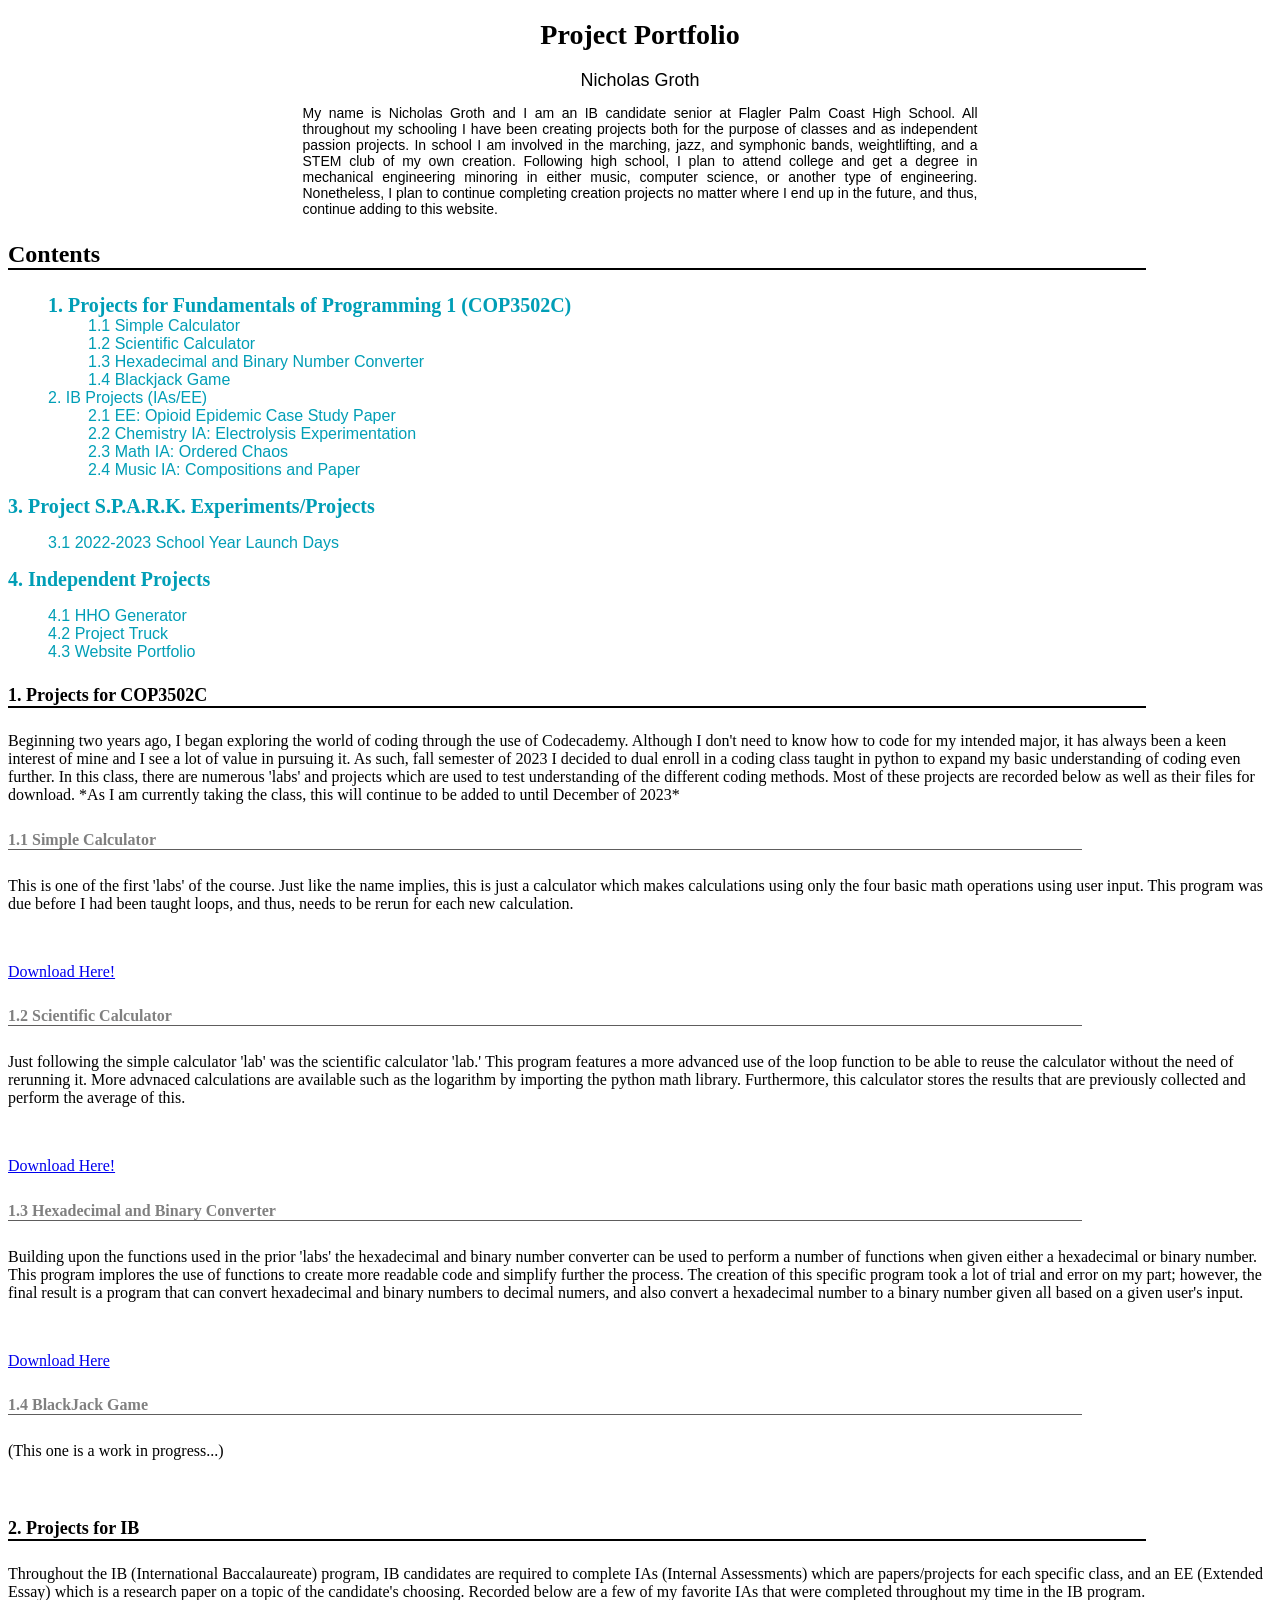
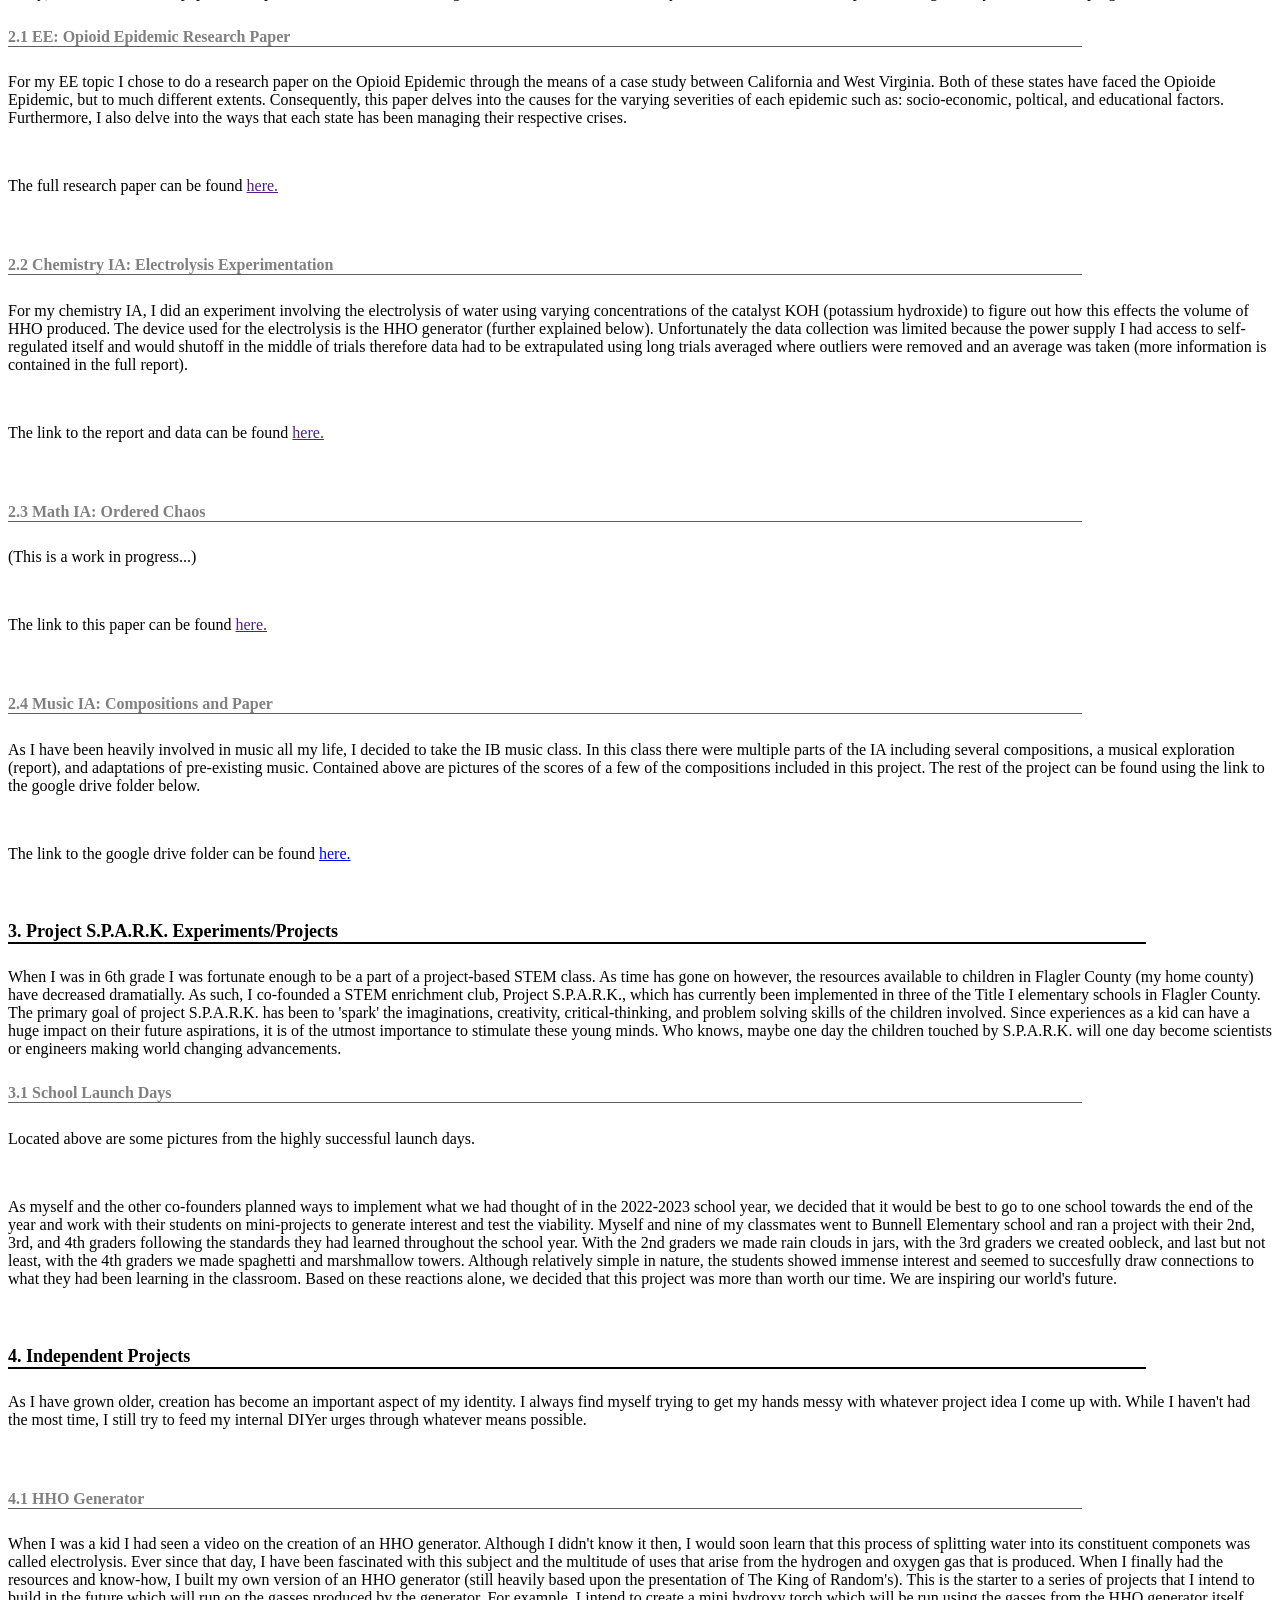
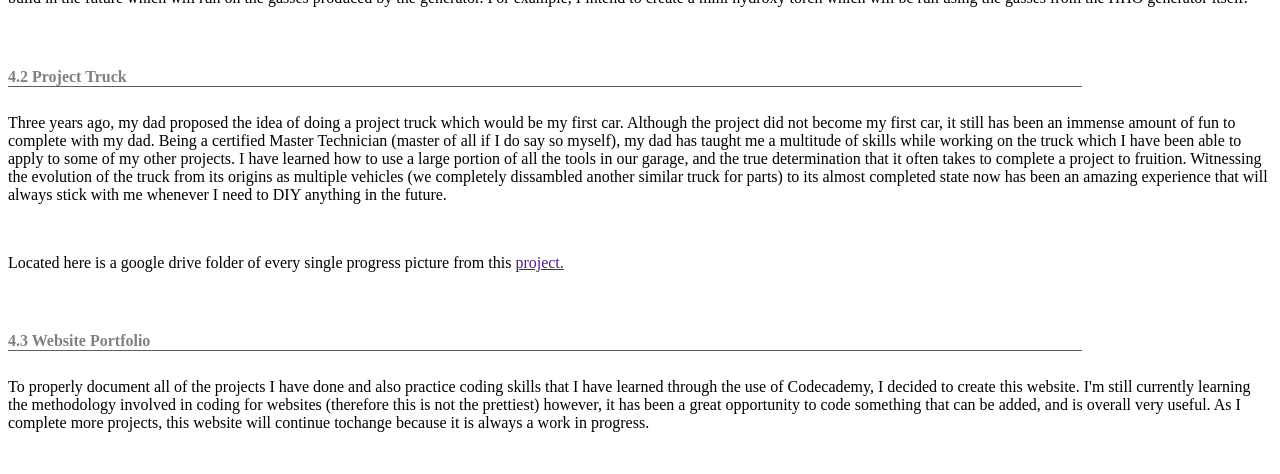
==== index.html @ 2245b1e1 "Update index.html" ====
<!DOCTYPE html>
<html lang="en">
<head>
    <link rel="stylesheet" href="Resources/CSS/index.css">
    <meta charset="UTF-8">
    <meta name="viewport" content="width=device-width, initial-scale=1.0">
    <title>Nicholas Groth</title>
</head>
<body>

    <div class="header">
        <h1 id="title">Project Portfolio</h1>
        <h2 id="byline">Nicholas Groth</h2>
    </div>

    <div class="bio">
        <p>
        My name is Nicholas Groth and I am an IB candidate senior at Flagler Palm Coast High School. All throughout 
        my schooling I have been creating projects both for the purpose of classes and as independent passion projects. 
        In school I am involved in the marching, jazz, and symphonic bands, weightlifting, and a STEM club of my own creation.
        Following high school, I plan to attend college and get a degree in mechanical engineering minoring in either music, 
        computer science, or another type of engineering. Nonetheless, I plan to continue completing creation projects no matter 
        where I end up in the future, and thus, continue adding to this website.
        </p>
    </div>

    <div class="contents">
        <h3 id="contents-title">Contents</h3>
    <ul>
            <li class="project-heading">1. Projects for Fundamentals of Programming 1 (COP3502C)</li>
            <li>
                <ul class="nested">
                    <li>1.1 Simple Calculator</li>
                    <li>1.2 Scientific Calculator</li>
                    <li>1.3 Hexadecimal and Binary Number Converter</li>
                    <li>1.4 Blackjack Game</li>
                    <li></li>
                </ul>
            </li class="project-heading">2. IB Projects (IAs/EE)</li>
            <li>
                <ol class="nested">
                    <li>2.1 EE: Opioid Epidemic Case Study Paper</li>
                    <li>2.2 Chemistry IA: Electrolysis Experimentation</li>
                    <li>2.3 Math IA: Ordered Chaos</li>
                    <li>2.4 Music IA: Compositions and Paper</li>
                </ul>
            </li>
            <li class="project-heading">3. Project S.P.A.R.K. Experiments/Projects</li>
            <li>
                <ul class="nested">
                    <li>3.1 2022-2023 School Year Launch Days</li>
                    <li></li>
                </ul>
            </li>
            <li class="project-heading">4. Independent Projects</li>
            <li>
                <ul class="nested">
                    <li>4.1 HHO Generator</li>
                    <li>4.2 Project Truck</li>
                    <li>4.3 Website Portfolio</li>
                </ul>
            </li>
            

        </ul>
    </div>

    <div class="main">
        <div class="COP3502C">
            <h4 class="project-type">1. Projects for COP3502C</h4>
            <p>
            Beginning two years ago, I began exploring the world of coding through the use of Codecademy. 
            Although I don't need to know how to code for my intended major, it has always been a keen interest 
            of mine and I see a lot of value in pursuing it. As such, fall semester of 2023 I decided to dual enroll 
            in a coding class taught in python to expand my basic understanding of coding even further. In this class, 
            there are numerous 'labs' and projects which are used to test understanding of the different coding 
            methods. Most of these projects are recorded below as well as their files for download. *As I am currently 
            taking the class, this will continue to be added to until December of 2023*
            <h5 class="section-heading">1.1 Simple Calculator</h5>
            <p>
            This is one of the first 'labs' of the course. Just like the name implies, this is just a calculator which makes 
            calculations using only the four basic math operations using user input. This program was due before I had been taught 
            loops, and thus, needs to be rerun for each new calculation.
            </p>
            <br>
            <p> <a href="Resources/Python Files/simple_calculator.py" title="Simple Calculator" download="simple_calculator.py">Download Here!</a></p>
            <h5 class="section-heading">1.2 Scientific Calculator</h5>
            <p>
            Just following the simple calculator 'lab' was the scientific calculator 'lab.' This program features a more advanced 
            use of the loop function to be able to reuse the calculator without the need of rerunning it.
            More advnaced calculations are available such as the logarithm by importing the python math library.
            Furthermore, this calculator stores the results that are previously collected and perform the average of this.
            </p>
            <br>
            <p><a href="Resources/Python Files/simple_calculator.py" title="Scientific Calculator" download="sci_calculator.py">Download Here!</a></p>
            <h5 class="section-heading">1.3 Hexadecimal and Binary Converter</h5>
            <p>
            Building upon the functions used in the prior 'labs' the hexadecimal and binary number converter 
            can be used to perform a number of functions when given either a hexadecimal or binary number. 
            This program implores the use of functions to create more readable code and simplify further the process.
            The creation of this specific program took a lot of trial and error on my part; however, the final result 
            is a program that can convert hexadecimal and binary numbers to decimal numers, and also convert a hexadecimal 
            number to a binary number given all based on a given user's input.
            </p>
            <br>
            <p><a href="Resources/Python Files/numeric_conversion.py" title="Number Converter" download="numeric_conversion.py">Download Here</a></p>
            <h5 class="section-heading">1.4 BlackJack Game</h5>
            <p>
            (This one is a work in progress...)
            </p>
            <br>
        </div>

        <div class="IB-projects">
            <h4 class="project-type">2. Projects for IB</h4>
            <p>
            Throughout the IB (International Baccalaureate) program, IB candidates are required 
            to complete IAs (Internal Assessments) which are papers/projects for each specific class, and an EE 
            (Extended Essay) which is a research paper on a topic of the candidate's choosing. 
            Recorded below are a few of my favorite IAs that were completed throughout my time in the IB program.
            </p>
            <h5 class="section-heading">2.1 EE: Opioid Epidemic Research Paper</h5>
            <p>
            For my EE topic I chose to do a research paper on the Opioid Epidemic through the means of a case study 
            between California and West Virginia. Both of these states have faced the Opioide Epidemic, but to much different 
            extents. Consequently, this paper delves into the causes for the varying severities of each epidemic such as: 
            socio-economic, poltical, and educational factors. Furthermore, I also delve into the ways that each state has been 
            managing their respective crises.
            </p>
            <br>
            <p>The full research paper can be found <a href="" target="_blank">here.</a></p>
            <br>
            <h5 class="section-heading">2.2 Chemistry IA: Electrolysis Experimentation</h5>
            <p>
            For my chemistry IA, I did an experiment involving the electrolysis of water using varying 
            concentrations of the catalyst KOH (potassium hydroxide) to figure out how this effects the volume of HHO produced. The device used for the electrolysis 
            is the HHO generator (further explained below). Unfortunately the data collection was limited 
            because the power supply I had access to self-regulated itself and would shutoff in the middle of trials 
            therefore data had to be extrapulated using long trials averaged where outliers were removed and an average was taken (more information is contained in the full report).
            </p>
            <br>
            <p>The link to the report and data can be found <a href="" target="_blank">here.</a></p>
            <br>
            <h5 class="section-heading">2.3 Math IA: Ordered Chaos</h5>
            <p>
            (This is a work in progress...)
            </p>
            <br>
            <p>The link to this paper can be found <a href="" target="_blank">here.</a></p>
            <br>
            <h5 class="section-heading">2.4 Music IA: Compositions and Paper</h5>
            <p>
            As I have been heavily involved in music all my life, I decided to take the IB music class.
            In this class there were multiple parts of the IA including several compositions, a musical exploration (report), 
            and adaptations of pre-existing music. Contained above are pictures of the scores of a few of the compositions 
            included in this project. The rest of the project can be found using the link to the google drive folder below.
            </p>
            <br>
            <p>The link to the google drive folder can be found <a href="https://drive.google.com/drive/folders/1u8n3atP41hdOhj2YuUKSjaQDPDD2EJX8?usp=drive_link" target="_blank">here.</a></p>
            <br>
        </div>

        <div class="SPARK-projects">
            <h4 class="project-type">3. Project S.P.A.R.K. Experiments/Projects</h4>
            <p>
            When I was in 6th grade I was fortunate enough to be a part of a project-based STEM class. 
            As time has gone on however, the resources available to children in Flagler County (my home county) 
            have decreased dramatially. As such, I co-founded a STEM enrichment club, Project S.P.A.R.K.,
            which has currently been implemented in three of the Title I elementary schools in Flagler County. 
            The primary goal of project S.P.A.R.K. has been to 'spark' the imaginations, creativity, critical-thinking, 
            and problem solving skills of the children involved. Since experiences as a kid can have a huge impact on 
            their future aspirations, it is of the utmost importance to stimulate these young minds. Who knows, maybe one 
            day the children touched by S.P.A.R.K. will one day become scientists or engineers making world changing advancements.
            </p>
            <h5 class="section-heading">3.1 School Launch Days</h5>
            <p>Located above are some pictures from the highly successful launch days.</p>
            <br>
            <p>
            As myself and the other co-founders planned ways to implement what we had thought of in the 2022-2023 school year, 
            we decided that it would be best to go to one school towards the end of the year and work with their students on 
            mini-projects to generate interest and test the viability. Myself and nine of my classmates went to Bunnell Elementary 
            school and ran a project with their 2nd, 3rd, and 4th graders following the standards they had learned throughout 
            the school year. With the 2nd graders we made rain clouds in jars, with the 3rd graders we created oobleck, and last but not least, 
            with the 4th graders we made spaghetti and marshmallow towers. Although relatively simple in nature, the students showed immense 
            interest and seemed to succesfully draw connections to what they had been learning in the classroom. Based on these reactions alone, 
            we decided that this project was more than worth our time. We are inspiring our world's future. 
            </p>
            <br>
        </div>

        <div class="independent">
            <h4 class="project-type">4. Independent Projects</h4>
            <p>
            As I have grown older, creation has become an important aspect of my identity. I always find myself 
            trying to get my hands messy with whatever project idea I come up with. While I haven't had the most time, 
            I still try to feed my internal DIYer urges through whatever means possible.
            </p>
            <br>
            <h5 class="section-heading">4.1 HHO Generator</h5>
            <p>
            When I was a kid I had seen a video on the creation of an HHO generator. Although I didn't know it then, 
            I would soon learn that this process of splitting water into its constituent componets was called electrolysis. 
            Ever since that day, I have been fascinated with this subject and the multitude of uses that arise from the hydrogen 
            and oxygen gas that is produced. When I finally had the resources and know-how, I built my own version of an HHO generator 
            (still heavily based upon the presentation of The King of Random's). This is the starter to a series of projects that I intend 
            to build in the future which will run on the gasses produced by the generator. For example, I intend to create a mini hydroxy torch 
            which will be run using the gasses from the HHO generator itself. 
            </p>
            <br>
            <h5 class="section-heading">4.2 Project Truck</h5>
            <p>
            Three years ago, my dad proposed the idea of doing a project truck which would be my first car. Although the project did not become 
            my first car, it still has been an immense amount of fun to complete with my dad. Being a certified Master Technician (master of all 
            if I do say so myself), my dad has taught me a multitude of skills while working on the truck which I have been able to apply 
            to some of my other projects. I have learned how to use a large portion of all the tools in our garage, and the true 
            determination that it often takes to complete a project to fruition. Witnessing the evolution of the truck from its origins 
            as multiple vehicles (we completely dissambled another similar truck for parts) to its almost completed state now has 
            been an amazing experience that will always stick with me whenever I need to DIY anything in the future. 
            </p>
            <br>
            <p>Located here is a google drive folder of every single progress picture from this <a href="" target="_blank">project.</a></p>
            <br>
            <h5 class="section-heading">4.3 Website Portfolio</h5>
            <p>
            To properly document all of the projects I have done and also practice coding skills that I have learned through the use 
            of Codecademy, I decided to create this website. I'm still currently learning the methodology involved in coding for 
            websites (therefore this is not the prettiest) however, it has been a great opportunity to code something that can be 
            added, and is overall very useful. As I complete more projects, this website will continue tochange because it is always a work in 
            progress. 
            </p>
            <br>
        </div>
    </div>

</body>
</html>
---- Resources/CSS/index.css ----
* {
    position: relative;
}

#title {
    font-weight: bolder;
    font-size: 28px;
    font-family: Georgia, 'Times New Roman', Times, serif;
    color: black;
    text-align: center;
}

#byline {
    text-align: center;
    font-size: 18px;
    font-family: Verdana, Geneva, Tahoma, sans-serif;
    color: black;
    font-weight: lighter;
}

.bio {
    text-align: justify;
    width: 675px;
    height: auto;
    font-family: Verdana, Geneva, Tahoma, sans-serif;
    font-size: 14px;
    color: black;
    margin: auto;
}

.contents {
    color: rgb(0, 158, 182);
    font-family: Verdana, Geneva, Tahoma, sans-serif;
    font-size: 16px;
}

#contents-title {
    font-size: 24px;
    font-weight: bold;
    font-family: Georgia, 'Times New Roman', Times, serif;
    border-bottom: 2px solid black;
    width: 90%;
    text-align: left;
    color: black;
}

.project-heading {
    font-family: Georgia, 'Times New Roman', Times, serif;
    font-size: 1px;
    font-weight: bold;
    font-size: 20px;
}

p.main {
    font-size: 14px;
    color: black;
    text-align: justify;
    margin: auto;
    width: 675px;
    font-family: Verdana, Geneva, Tahoma, sans-serif;
    height: auto;
}

.project-type {
    color: black;
    font-family: Georgia, 'Times New Roman', Times, serif;
    border-bottom: 2px solid black;
    width: 90%;
    font-size: 18px;
}

.section-heading {
    color: gray;
    font-family: Georgia, 'Times New Roman', Times, serif;
    font-size: 16px;
    border-bottom: 1px solid rgb(94, 93, 93);
    width: 85%;
    text-align: left;
    font-weight: bold;
}

ol, li {
    list-style-type: none;
}
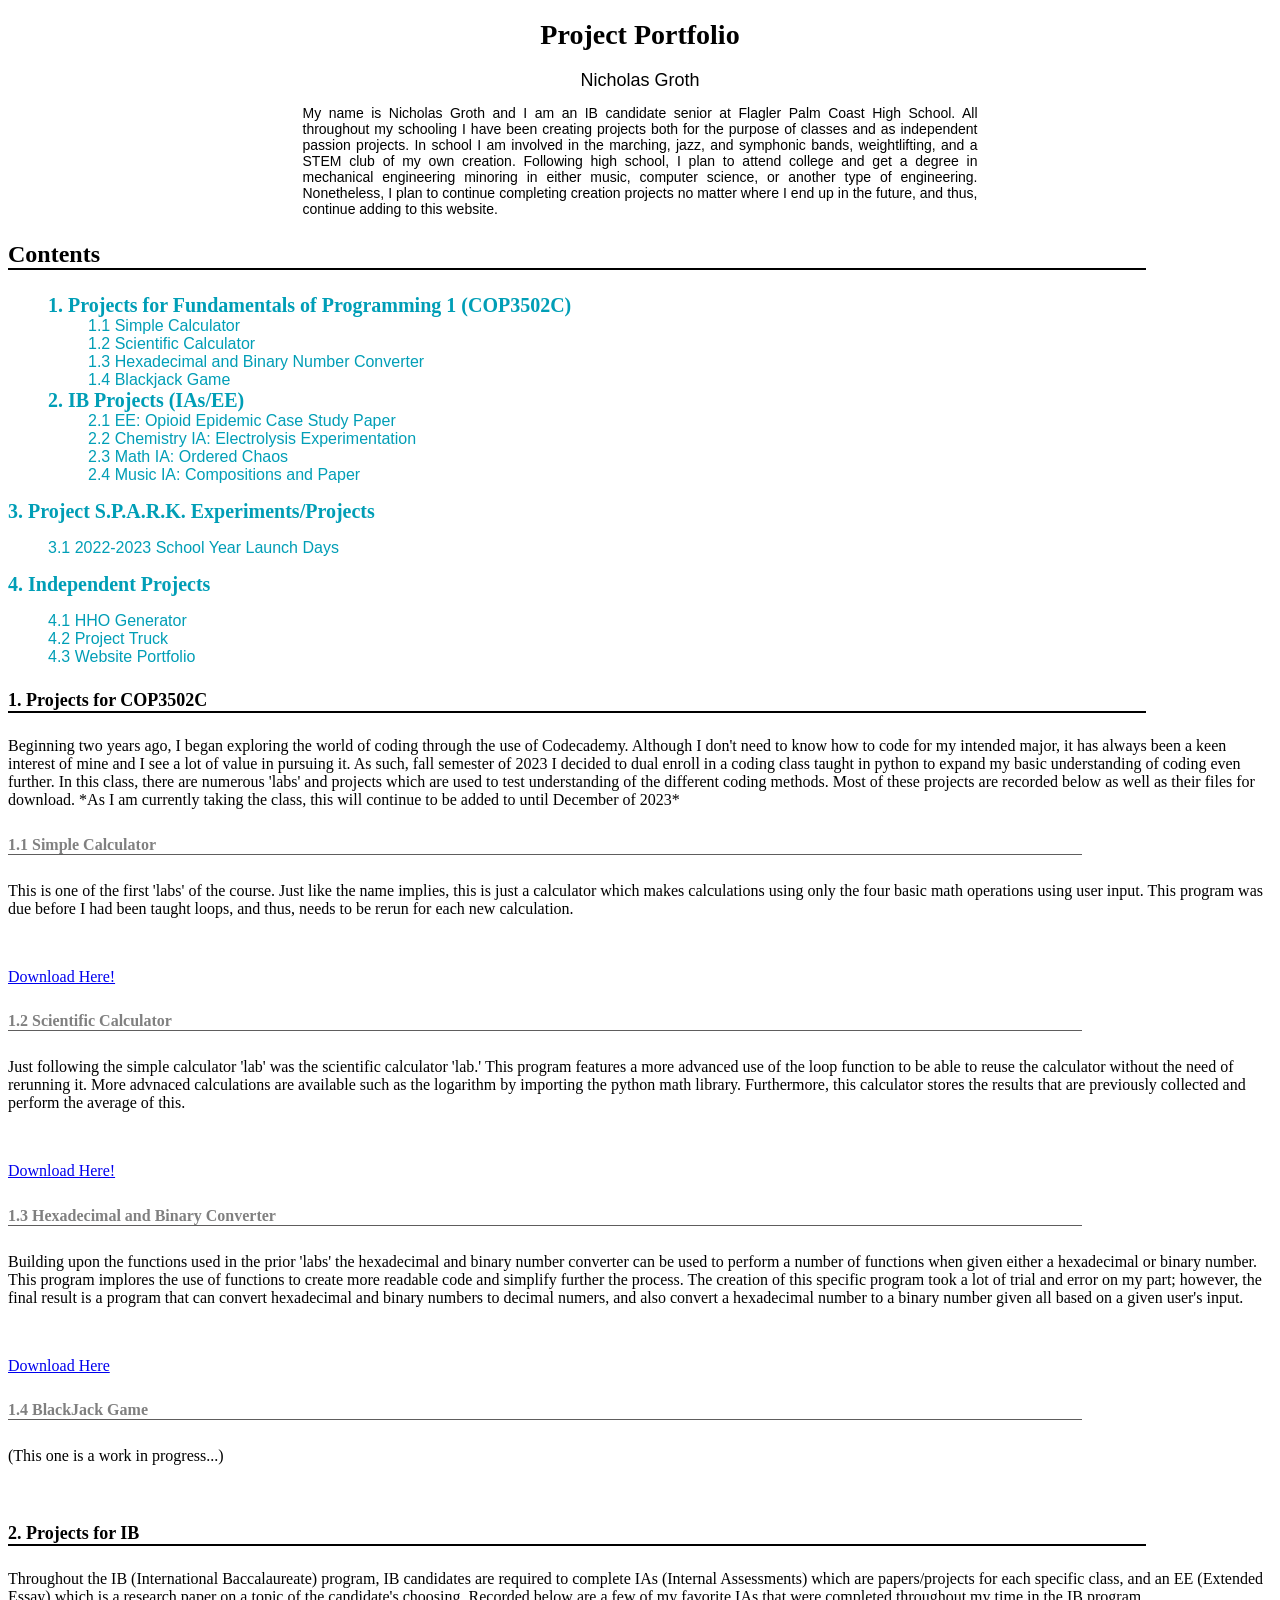
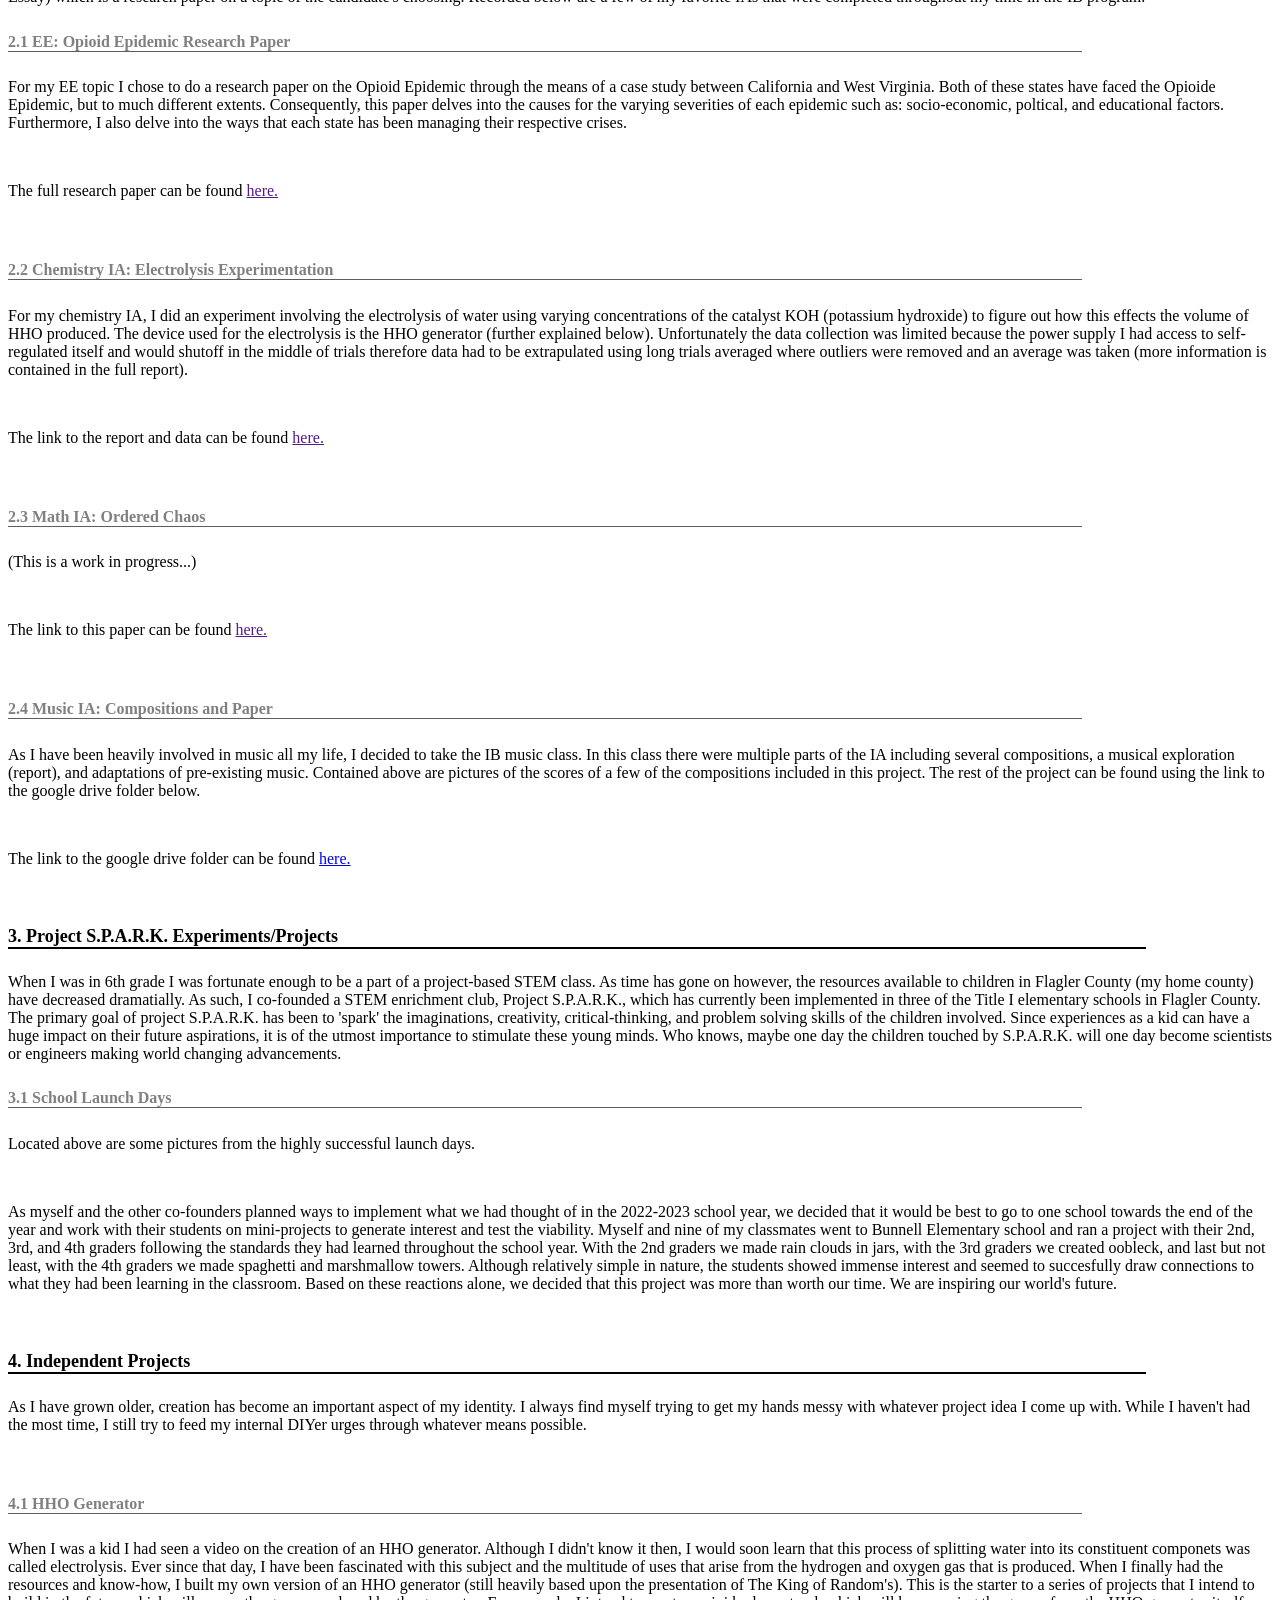
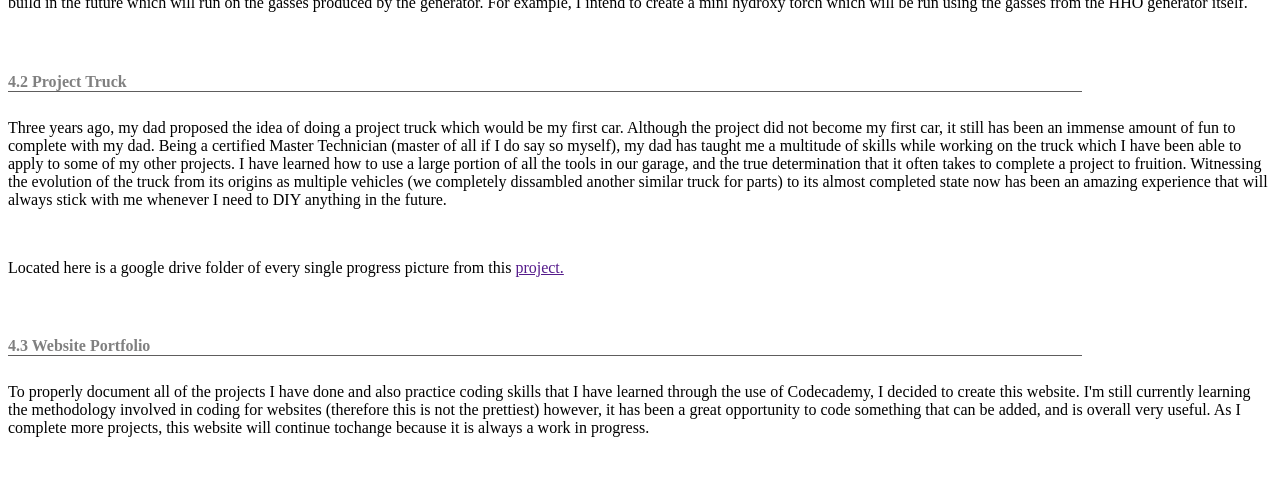
==== commit 13593dcc: "Update index.html" ====
--- a/index.html
+++ b/index.html
@@ -36,7 +36,7 @@
                     <li>1.4 Blackjack Game</li>
                     <li></li>
                 </ul>
-            </li class="project-heading">2. IB Projects (IAs/EE)</li>
+            <li class="project-heading">2. IB Projects (IAs/EE)</li>
             <li>
                 <ol class="nested">
                     <li>2.1 EE: Opioid Epidemic Case Study Paper</li>
--- a/Resources/CSS/index.css
+++ b/Resources/CSS/index.css
@@ -79,6 +79,6 @@
     font-weight: bold;
 }
 
-ol, li {
+ul, li {
     list-style-type: none;
 }
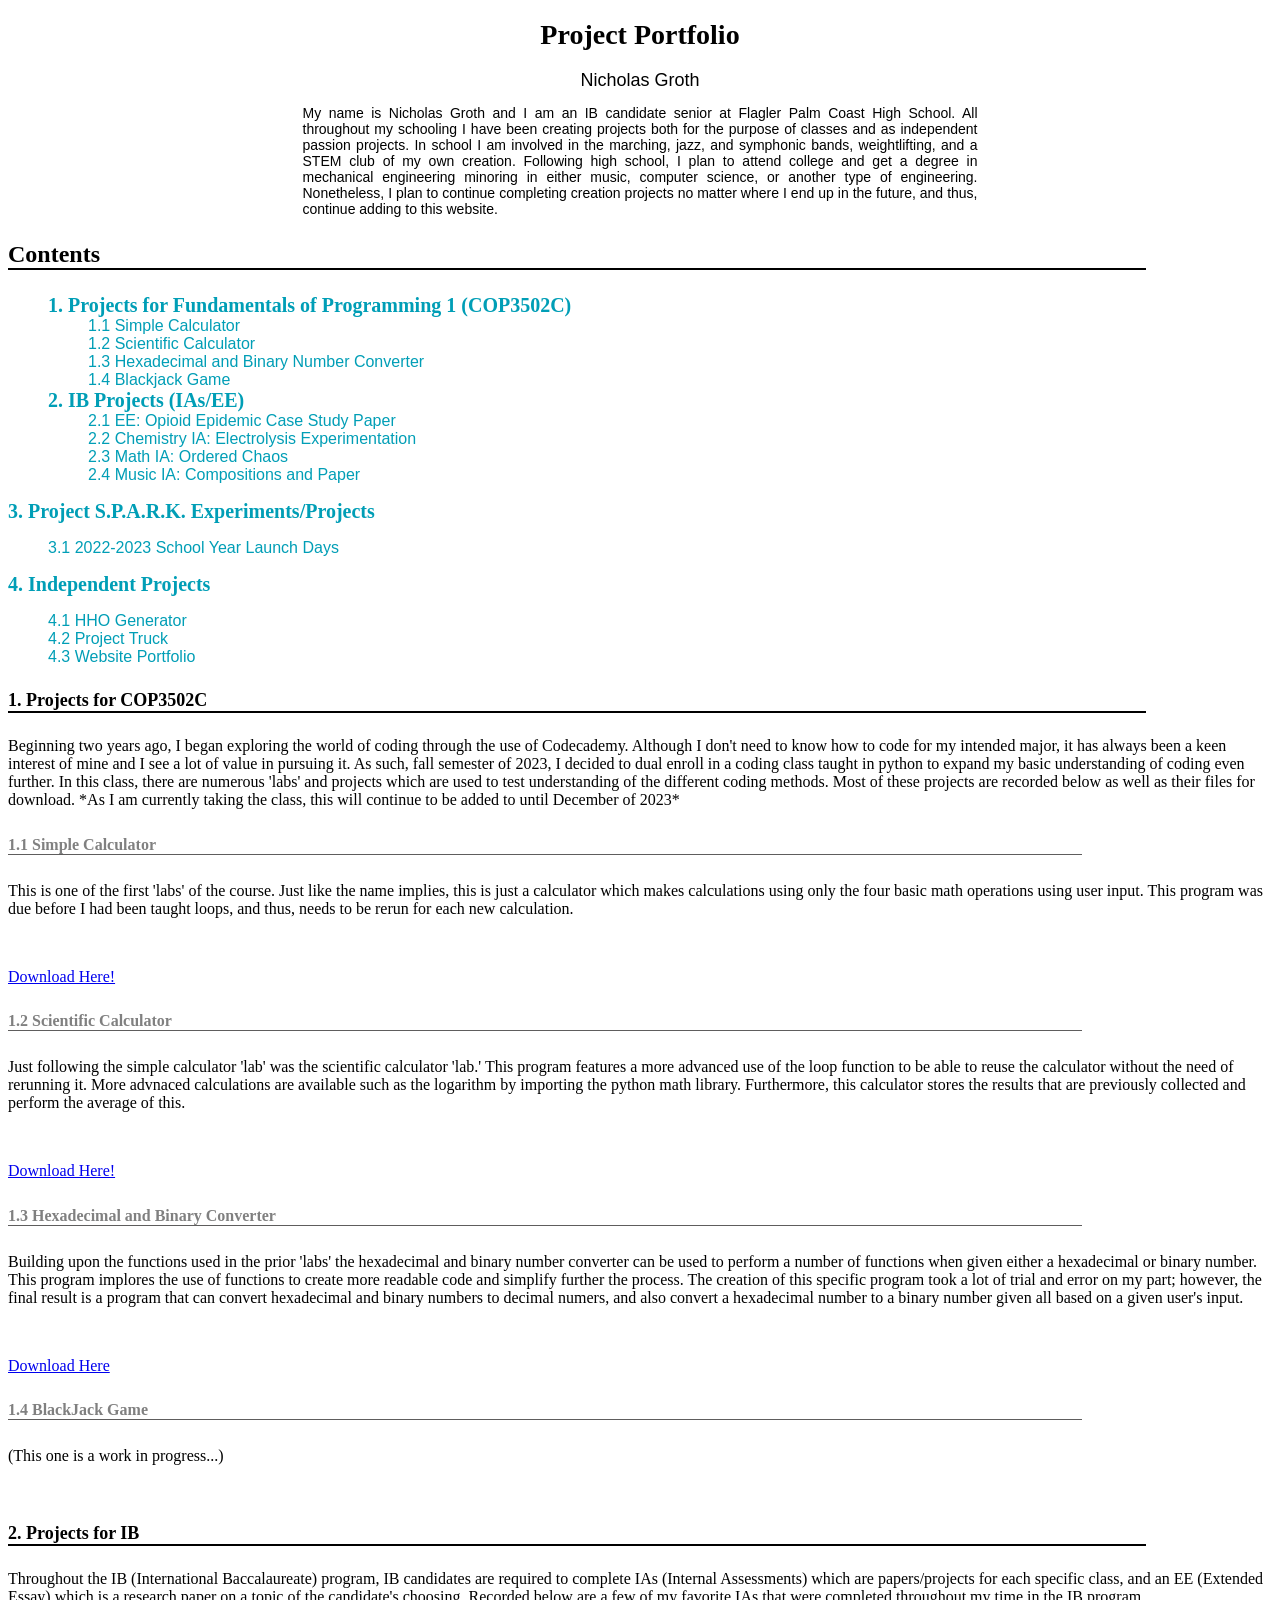
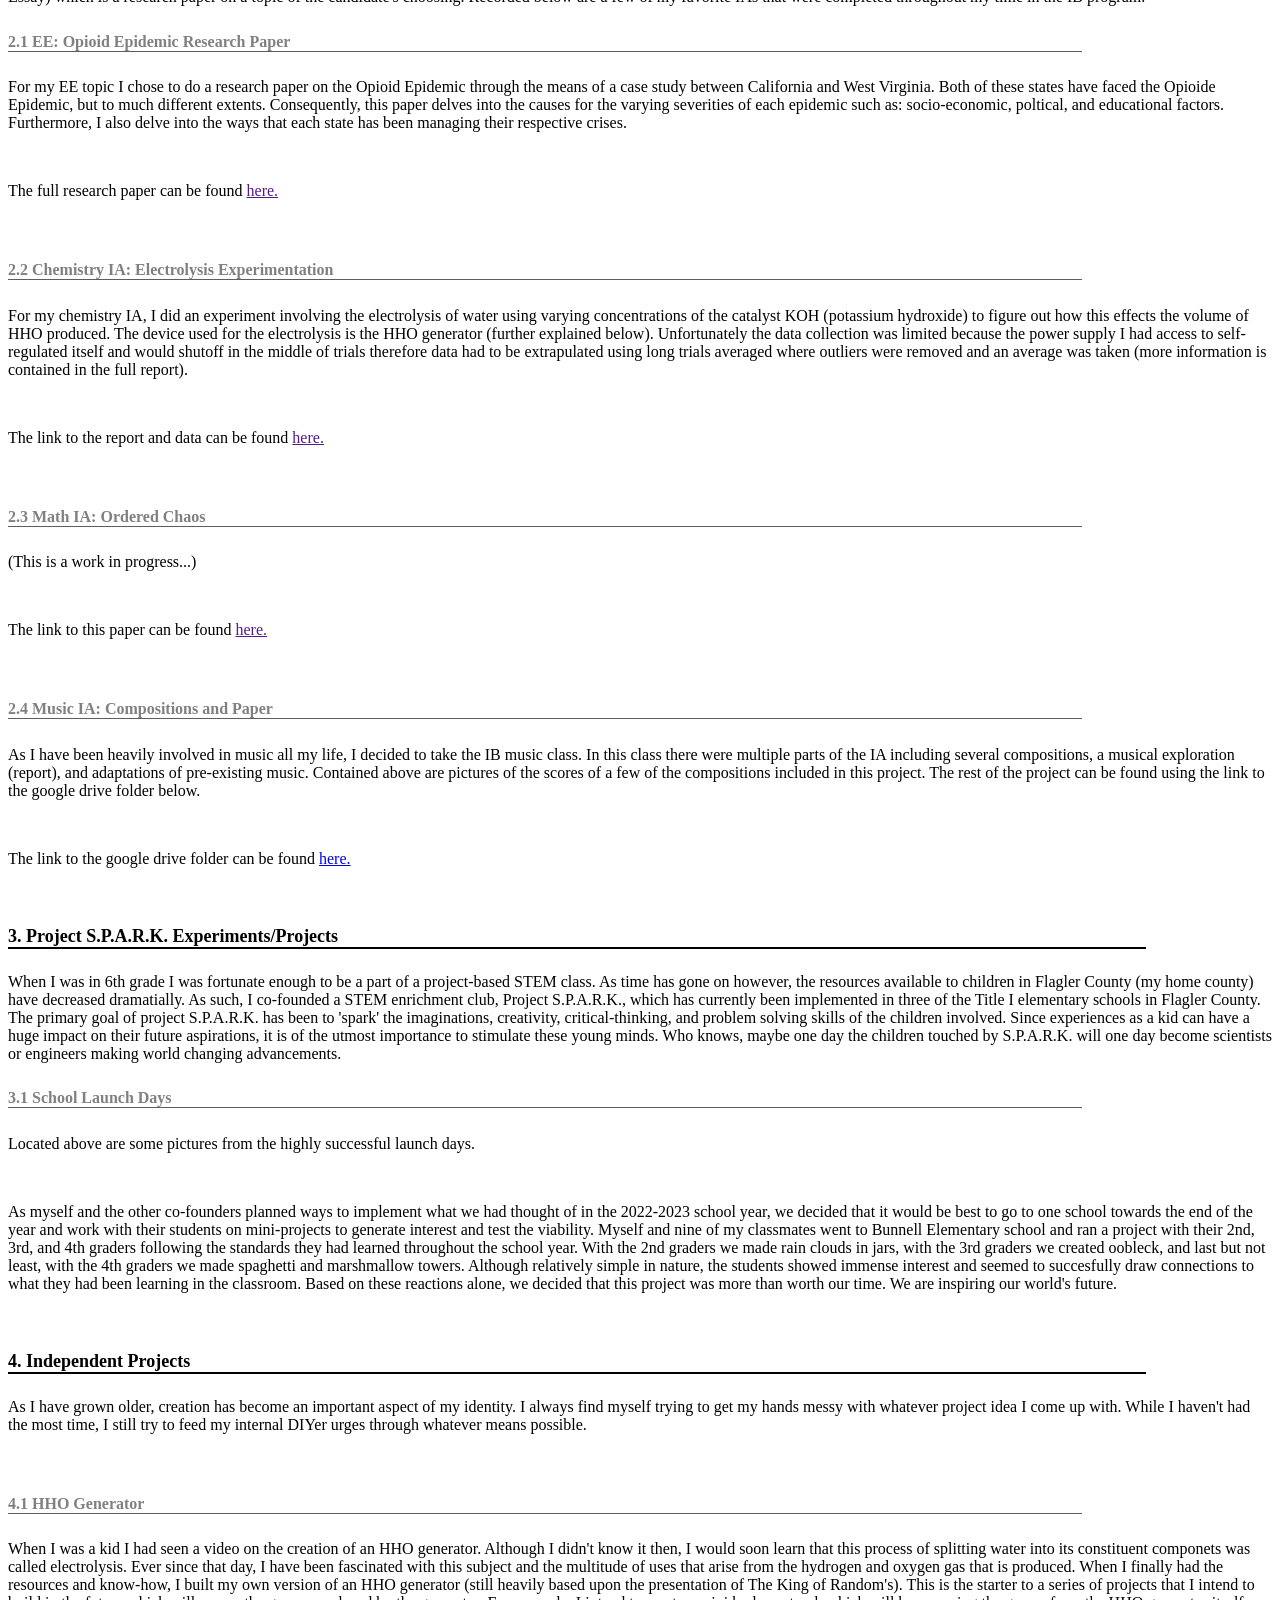
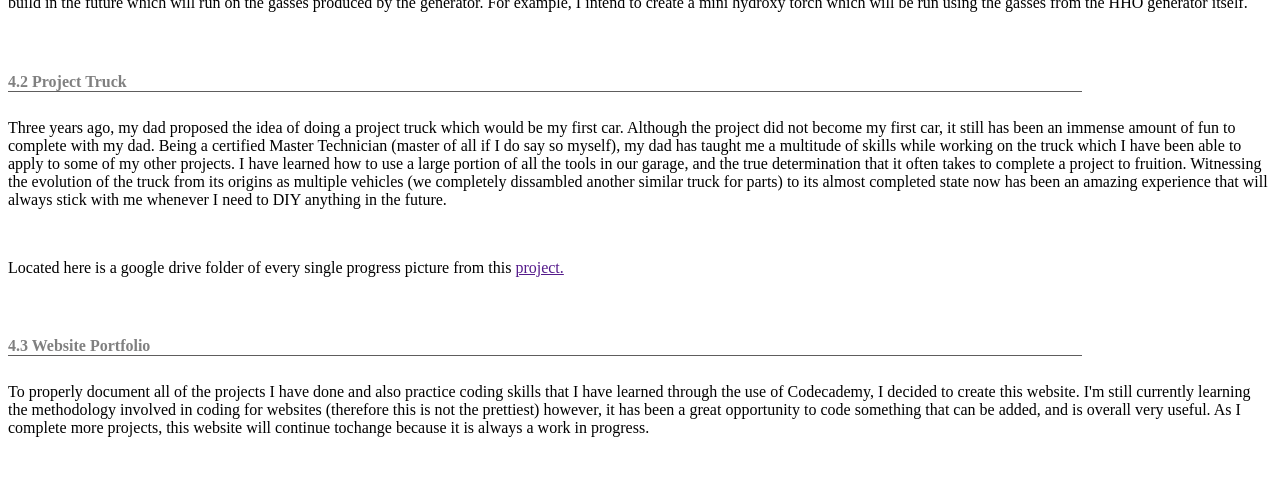
==== commit 58f340d5: "Update index.html" ====
--- a/index.html
+++ b/index.html
@@ -14,7 +14,7 @@
     </div>
 
     <div class="bio">
-        <p>
+        <p class="explain">
         My name is Nicholas Groth and I am an IB candidate senior at Flagler Palm Coast High School. All throughout 
         my schooling I have been creating projects both for the purpose of classes and as independent passion projects. 
         In school I am involved in the marching, jazz, and symphonic bands, weightlifting, and a STEM club of my own creation.
@@ -68,33 +68,33 @@
     <div class="main">
         <div class="COP3502C">
             <h4 class="project-type">1. Projects for COP3502C</h4>
-            <p>
+            <p class="explain">
             Beginning two years ago, I began exploring the world of coding through the use of Codecademy. 
             Although I don't need to know how to code for my intended major, it has always been a keen interest 
-            of mine and I see a lot of value in pursuing it. As such, fall semester of 2023 I decided to dual enroll 
+            of mine and I see a lot of value in pursuing it. As such, fall semester of 2023, I decided to dual enroll 
             in a coding class taught in python to expand my basic understanding of coding even further. In this class, 
             there are numerous 'labs' and projects which are used to test understanding of the different coding 
             methods. Most of these projects are recorded below as well as their files for download. *As I am currently 
             taking the class, this will continue to be added to until December of 2023*
             <h5 class="section-heading">1.1 Simple Calculator</h5>
-            <p>
+            <p class="explain">
             This is one of the first 'labs' of the course. Just like the name implies, this is just a calculator which makes 
             calculations using only the four basic math operations using user input. This program was due before I had been taught 
             loops, and thus, needs to be rerun for each new calculation.
             </p>
             <br>
-            <p> <a href="Resources/Python Files/simple_calculator.py" title="Simple Calculator" download="simple_calculator.py">Download Here!</a></p>
+            <p class="explain"> <a href="Resources/Python Files/simple_calculator.py" title="Simple Calculator" download="simple_calculator.py">Download Here!</a></p>
             <h5 class="section-heading">1.2 Scientific Calculator</h5>
-            <p>
+            <p class="explain">
             Just following the simple calculator 'lab' was the scientific calculator 'lab.' This program features a more advanced 
             use of the loop function to be able to reuse the calculator without the need of rerunning it.
             More advnaced calculations are available such as the logarithm by importing the python math library.
             Furthermore, this calculator stores the results that are previously collected and perform the average of this.
             </p>
             <br>
-            <p><a href="Resources/Python Files/simple_calculator.py" title="Scientific Calculator" download="sci_calculator.py">Download Here!</a></p>
+            <p class="explain"><a href="Resources/Python Files/simple_calculator.py" title="Scientific Calculator" download="sci_calculator.py">Download Here!</a></p>
             <h5 class="section-heading">1.3 Hexadecimal and Binary Converter</h5>
-            <p>
+            <p class="explain">
             Building upon the functions used in the prior 'labs' the hexadecimal and binary number converter 
             can be used to perform a number of functions when given either a hexadecimal or binary number. 
             This program implores the use of functions to create more readable code and simplify further the process.
@@ -103,9 +103,9 @@
             number to a binary number given all based on a given user's input.
             </p>
             <br>
-            <p><a href="Resources/Python Files/numeric_conversion.py" title="Number Converter" download="numeric_conversion.py">Download Here</a></p>
+            <p class="explain"><a href="Resources/Python Files/numeric_conversion.py" title="Number Converter" download="numeric_conversion.py">Download Here</a></p>
             <h5 class="section-heading">1.4 BlackJack Game</h5>
-            <p>
+            <p class="explain">
             (This one is a work in progress...)
             </p>
             <br>
@@ -113,14 +113,14 @@
 
         <div class="IB-projects">
             <h4 class="project-type">2. Projects for IB</h4>
-            <p>
+            <p class="explain">
             Throughout the IB (International Baccalaureate) program, IB candidates are required 
             to complete IAs (Internal Assessments) which are papers/projects for each specific class, and an EE 
             (Extended Essay) which is a research paper on a topic of the candidate's choosing. 
             Recorded below are a few of my favorite IAs that were completed throughout my time in the IB program.
             </p>
             <h5 class="section-heading">2.1 EE: Opioid Epidemic Research Paper</h5>
-            <p>
+            <p class="explain">
             For my EE topic I chose to do a research paper on the Opioid Epidemic through the means of a case study 
             between California and West Virginia. Both of these states have faced the Opioide Epidemic, but to much different 
             extents. Consequently, this paper delves into the causes for the varying severities of each epidemic such as: 
@@ -128,10 +128,10 @@
             managing their respective crises.
             </p>
             <br>
-            <p>The full research paper can be found <a href="" target="_blank">here.</a></p>
+            <p class="explain">The full research paper can be found <a href="" target="_blank">here.</a></p>
             <br>
             <h5 class="section-heading">2.2 Chemistry IA: Electrolysis Experimentation</h5>
-            <p>
+            <p class="explain">
             For my chemistry IA, I did an experiment involving the electrolysis of water using varying 
             concentrations of the catalyst KOH (potassium hydroxide) to figure out how this effects the volume of HHO produced. The device used for the electrolysis 
             is the HHO generator (further explained below). Unfortunately the data collection was limited 
@@ -139,30 +139,30 @@
             therefore data had to be extrapulated using long trials averaged where outliers were removed and an average was taken (more information is contained in the full report).
             </p>
             <br>
-            <p>The link to the report and data can be found <a href="" target="_blank">here.</a></p>
+            <p class="explain">The link to the report and data can be found <a href="" target="_blank">here.</a></p>
             <br>
             <h5 class="section-heading">2.3 Math IA: Ordered Chaos</h5>
-            <p>
+            <p class="explain">
             (This is a work in progress...)
             </p>
             <br>
-            <p>The link to this paper can be found <a href="" target="_blank">here.</a></p>
+            <p class="explain">The link to this paper can be found <a href="" target="_blank">here.</a></p>
             <br>
             <h5 class="section-heading">2.4 Music IA: Compositions and Paper</h5>
-            <p>
+            <p class="explain">
             As I have been heavily involved in music all my life, I decided to take the IB music class.
             In this class there were multiple parts of the IA including several compositions, a musical exploration (report), 
             and adaptations of pre-existing music. Contained above are pictures of the scores of a few of the compositions 
             included in this project. The rest of the project can be found using the link to the google drive folder below.
             </p>
             <br>
-            <p>The link to the google drive folder can be found <a href="https://drive.google.com/drive/folders/1u8n3atP41hdOhj2YuUKSjaQDPDD2EJX8?usp=drive_link" target="_blank">here.</a></p>
+            <p class="explain">The link to the google drive folder can be found <a href="https://drive.google.com/drive/folders/1u8n3atP41hdOhj2YuUKSjaQDPDD2EJX8?usp=drive_link" target="_blank">here.</a></p>
             <br>
         </div>
 
         <div class="SPARK-projects">
             <h4 class="project-type">3. Project S.P.A.R.K. Experiments/Projects</h4>
-            <p>
+            <p class="explain">
             When I was in 6th grade I was fortunate enough to be a part of a project-based STEM class. 
             As time has gone on however, the resources available to children in Flagler County (my home county) 
             have decreased dramatially. As such, I co-founded a STEM enrichment club, Project S.P.A.R.K.,
@@ -173,9 +173,9 @@
             day the children touched by S.P.A.R.K. will one day become scientists or engineers making world changing advancements.
             </p>
             <h5 class="section-heading">3.1 School Launch Days</h5>
-            <p>Located above are some pictures from the highly successful launch days.</p>
-            <br>
-            <p>
+            <p class="explain">Located above are some pictures from the highly successful launch days.</p>
+            <br>
+            <p class="explain">
             As myself and the other co-founders planned ways to implement what we had thought of in the 2022-2023 school year, 
             we decided that it would be best to go to one school towards the end of the year and work with their students on 
             mini-projects to generate interest and test the viability. Myself and nine of my classmates went to Bunnell Elementary 
@@ -190,14 +190,14 @@
 
         <div class="independent">
             <h4 class="project-type">4. Independent Projects</h4>
-            <p>
+            <p class="explain">
             As I have grown older, creation has become an important aspect of my identity. I always find myself 
             trying to get my hands messy with whatever project idea I come up with. While I haven't had the most time, 
             I still try to feed my internal DIYer urges through whatever means possible.
             </p>
             <br>
             <h5 class="section-heading">4.1 HHO Generator</h5>
-            <p>
+            <p class="explain">
             When I was a kid I had seen a video on the creation of an HHO generator. Although I didn't know it then, 
             I would soon learn that this process of splitting water into its constituent componets was called electrolysis. 
             Ever since that day, I have been fascinated with this subject and the multitude of uses that arise from the hydrogen 
@@ -208,7 +208,7 @@
             </p>
             <br>
             <h5 class="section-heading">4.2 Project Truck</h5>
-            <p>
+            <p class="explain">
             Three years ago, my dad proposed the idea of doing a project truck which would be my first car. Although the project did not become 
             my first car, it still has been an immense amount of fun to complete with my dad. Being a certified Master Technician (master of all 
             if I do say so myself), my dad has taught me a multitude of skills while working on the truck which I have been able to apply 
@@ -218,10 +218,10 @@
             been an amazing experience that will always stick with me whenever I need to DIY anything in the future. 
             </p>
             <br>
-            <p>Located here is a google drive folder of every single progress picture from this <a href="" target="_blank">project.</a></p>
+            <p class="explain">Located here is a google drive folder of every single progress picture from this <a href="" target="_blank">project.</a></p>
             <br>
             <h5 class="section-heading">4.3 Website Portfolio</h5>
-            <p>
+            <p class="explain">
             To properly document all of the projects I have done and also practice coding skills that I have learned through the use 
             of Codecademy, I decided to create this website. I'm still currently learning the methodology involved in coding for 
             websites (therefore this is not the prettiest) however, it has been a great opportunity to code something that can be 
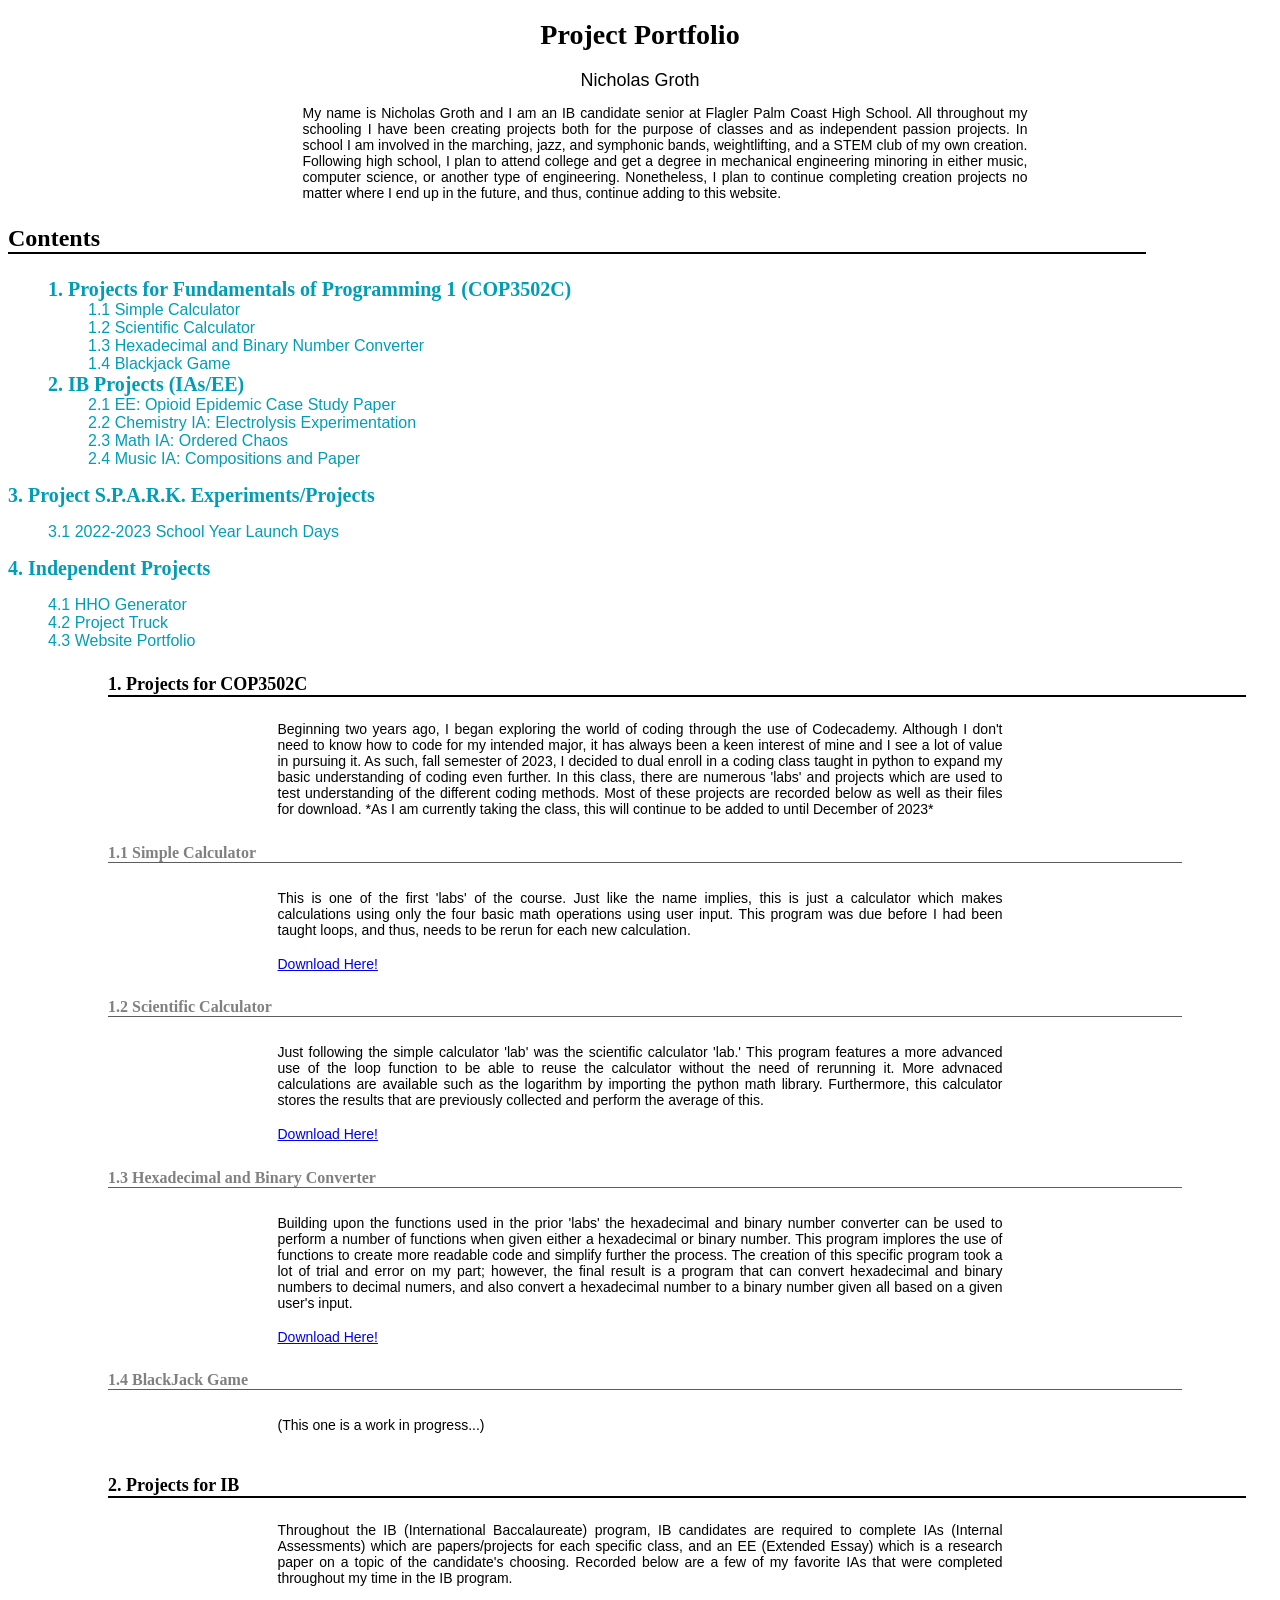
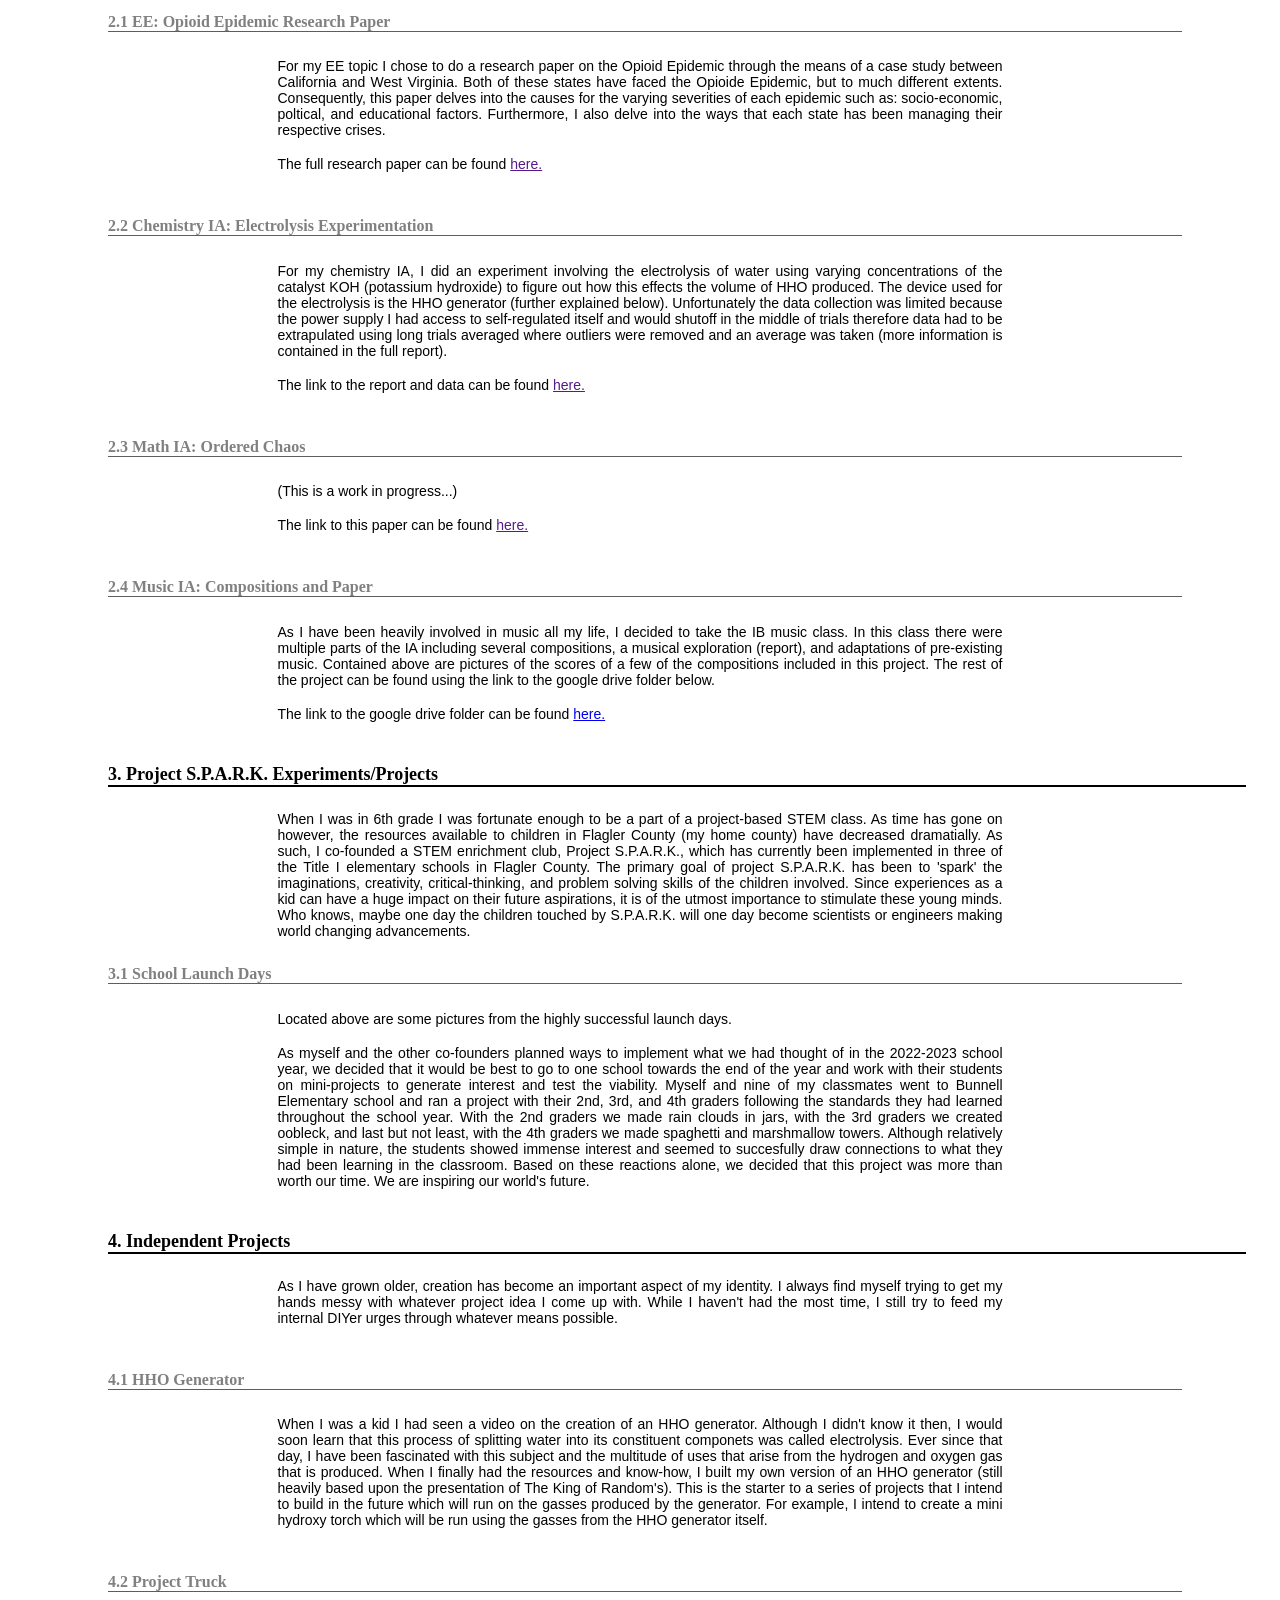
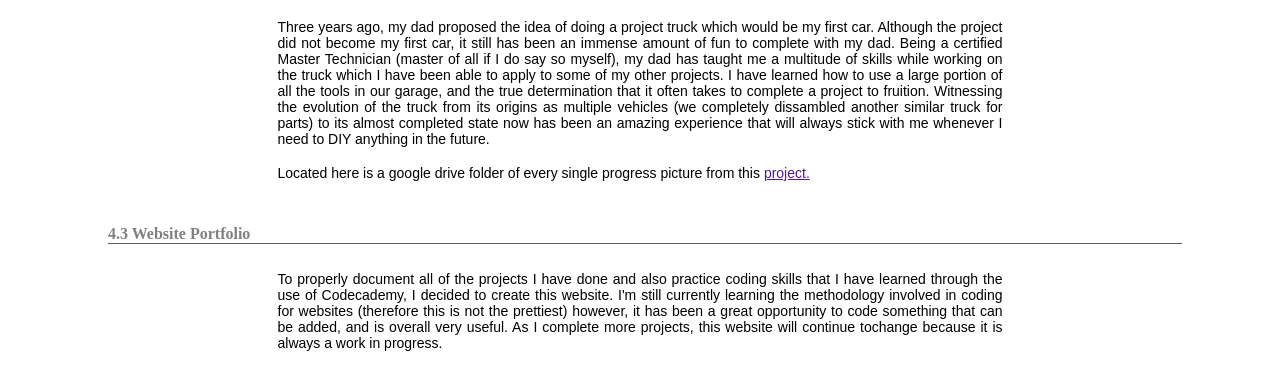
==== commit fc6981ee: "Update index.html" ====
--- a/index.html
+++ b/index.html
@@ -27,7 +27,7 @@
     <div class="contents">
         <h3 id="contents-title">Contents</h3>
     <ul>
-            <li class="project-heading">1. Projects for Fundamentals of Programming 1 (COP3502C)</li>
+            <li class="project-heading" id="weird">1. Projects for Fundamentals of Programming 1 (COP3502C)</li>
             <li>
                 <ul class="nested">
                     <li>1.1 Simple Calculator</li>
@@ -36,7 +36,7 @@
                     <li>1.4 Blackjack Game</li>
                     <li></li>
                 </ul>
-            <li class="project-heading">2. IB Projects (IAs/EE)</li>
+            <li class="project-heading" id="weird">2. IB Projects (IAs/EE)</li>
             <li>
                 <ol class="nested">
                     <li>2.1 EE: Opioid Epidemic Case Study Paper</li>
@@ -103,7 +103,7 @@
             number to a binary number given all based on a given user's input.
             </p>
             <br>
-            <p class="explain"><a href="Resources/Python Files/numeric_conversion.py" title="Number Converter" download="numeric_conversion.py">Download Here</a></p>
+            <p class="explain"><a href="Resources/Python Files/numeric_conversion.py" title="Number Converter" download="numeric_conversion.py">Download Here!</a></p>
             <h5 class="section-heading">1.4 BlackJack Game</h5>
             <p class="explain">
             (This one is a work in progress...)
--- a/Resources/CSS/index.css
+++ b/Resources/CSS/index.css
@@ -51,12 +51,12 @@
     font-size: 20px;
 }
 
-p.main {
+.explain {
     font-size: 14px;
     color: black;
     text-align: justify;
     margin: auto;
-    width: 675px;
+    width: 725px;
     font-family: Verdana, Geneva, Tahoma, sans-serif;
     height: auto;
 }
@@ -67,6 +67,7 @@
     border-bottom: 2px solid black;
     width: 90%;
     font-size: 18px;
+    left: 100px;
 }
 
 .section-heading {
@@ -77,6 +78,7 @@
     width: 85%;
     text-align: left;
     font-weight: bold;
+    left: 100px;
 }
 
 ul, li {
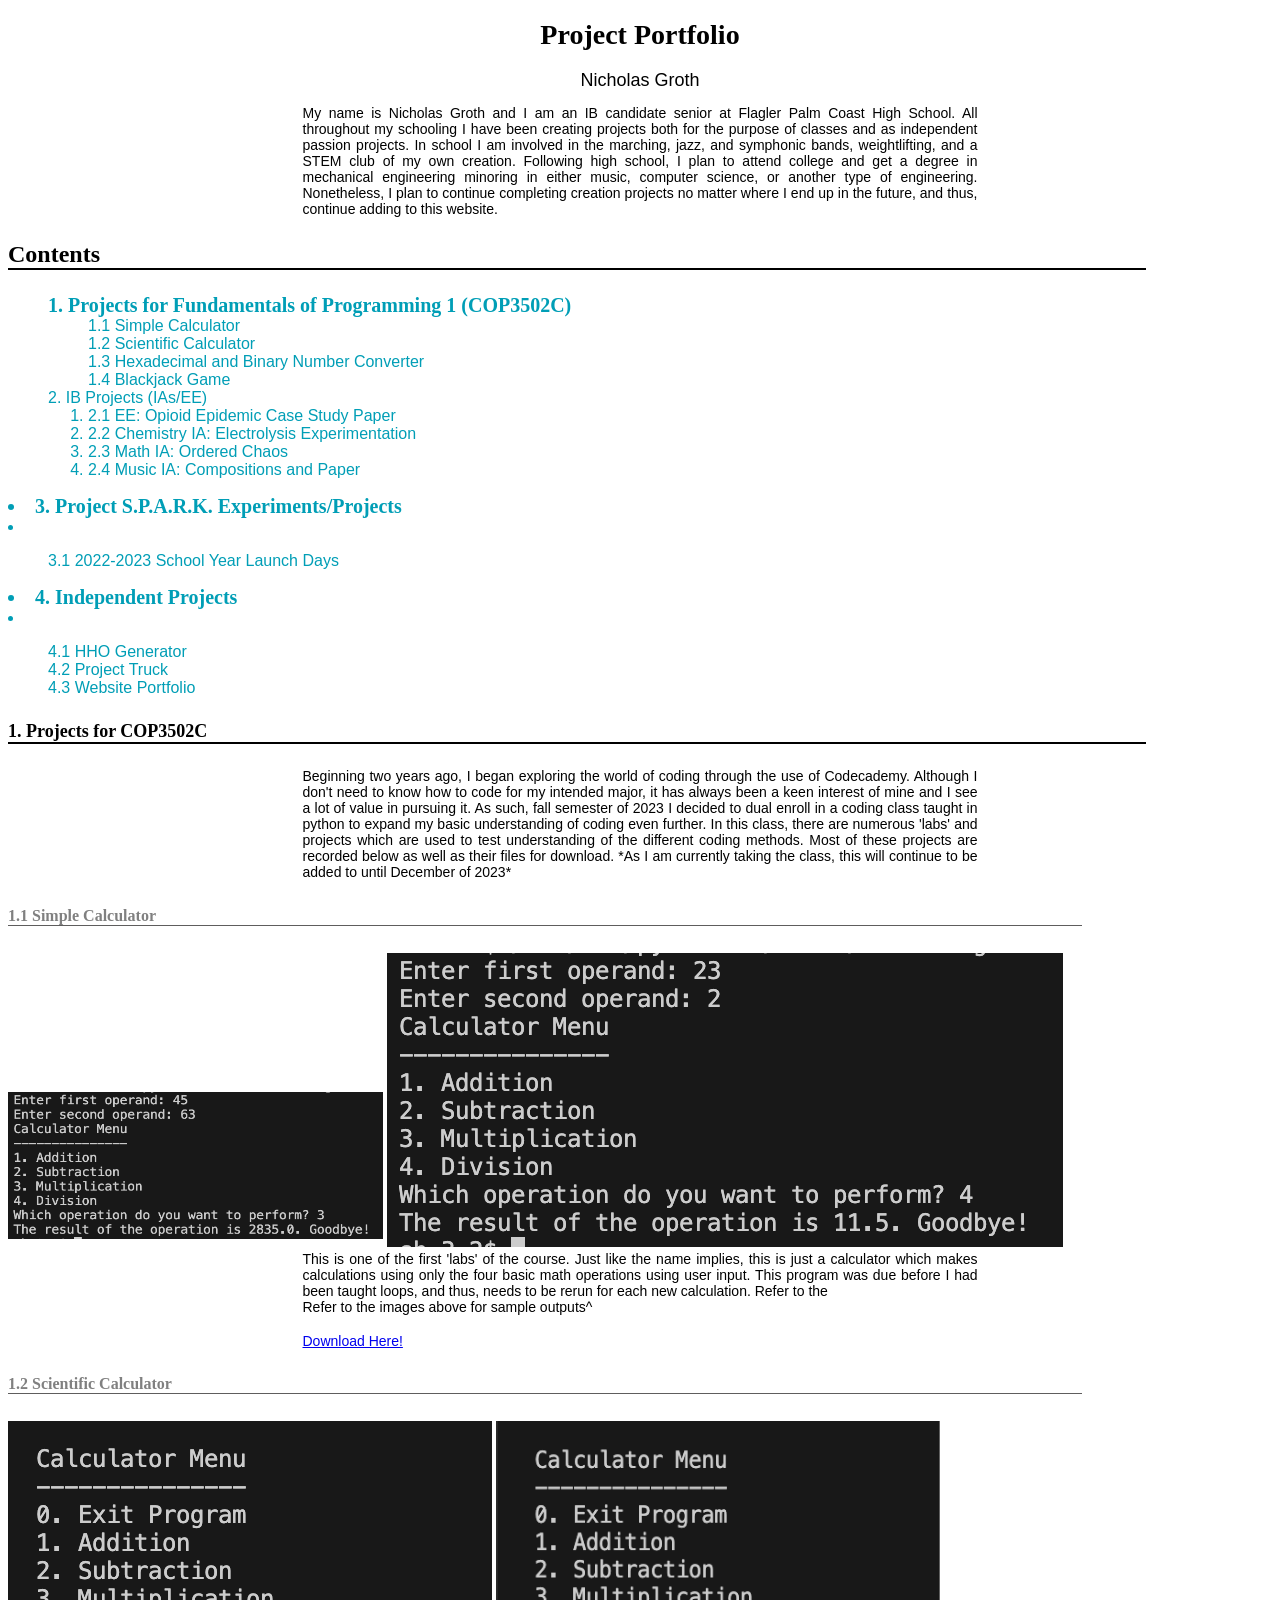
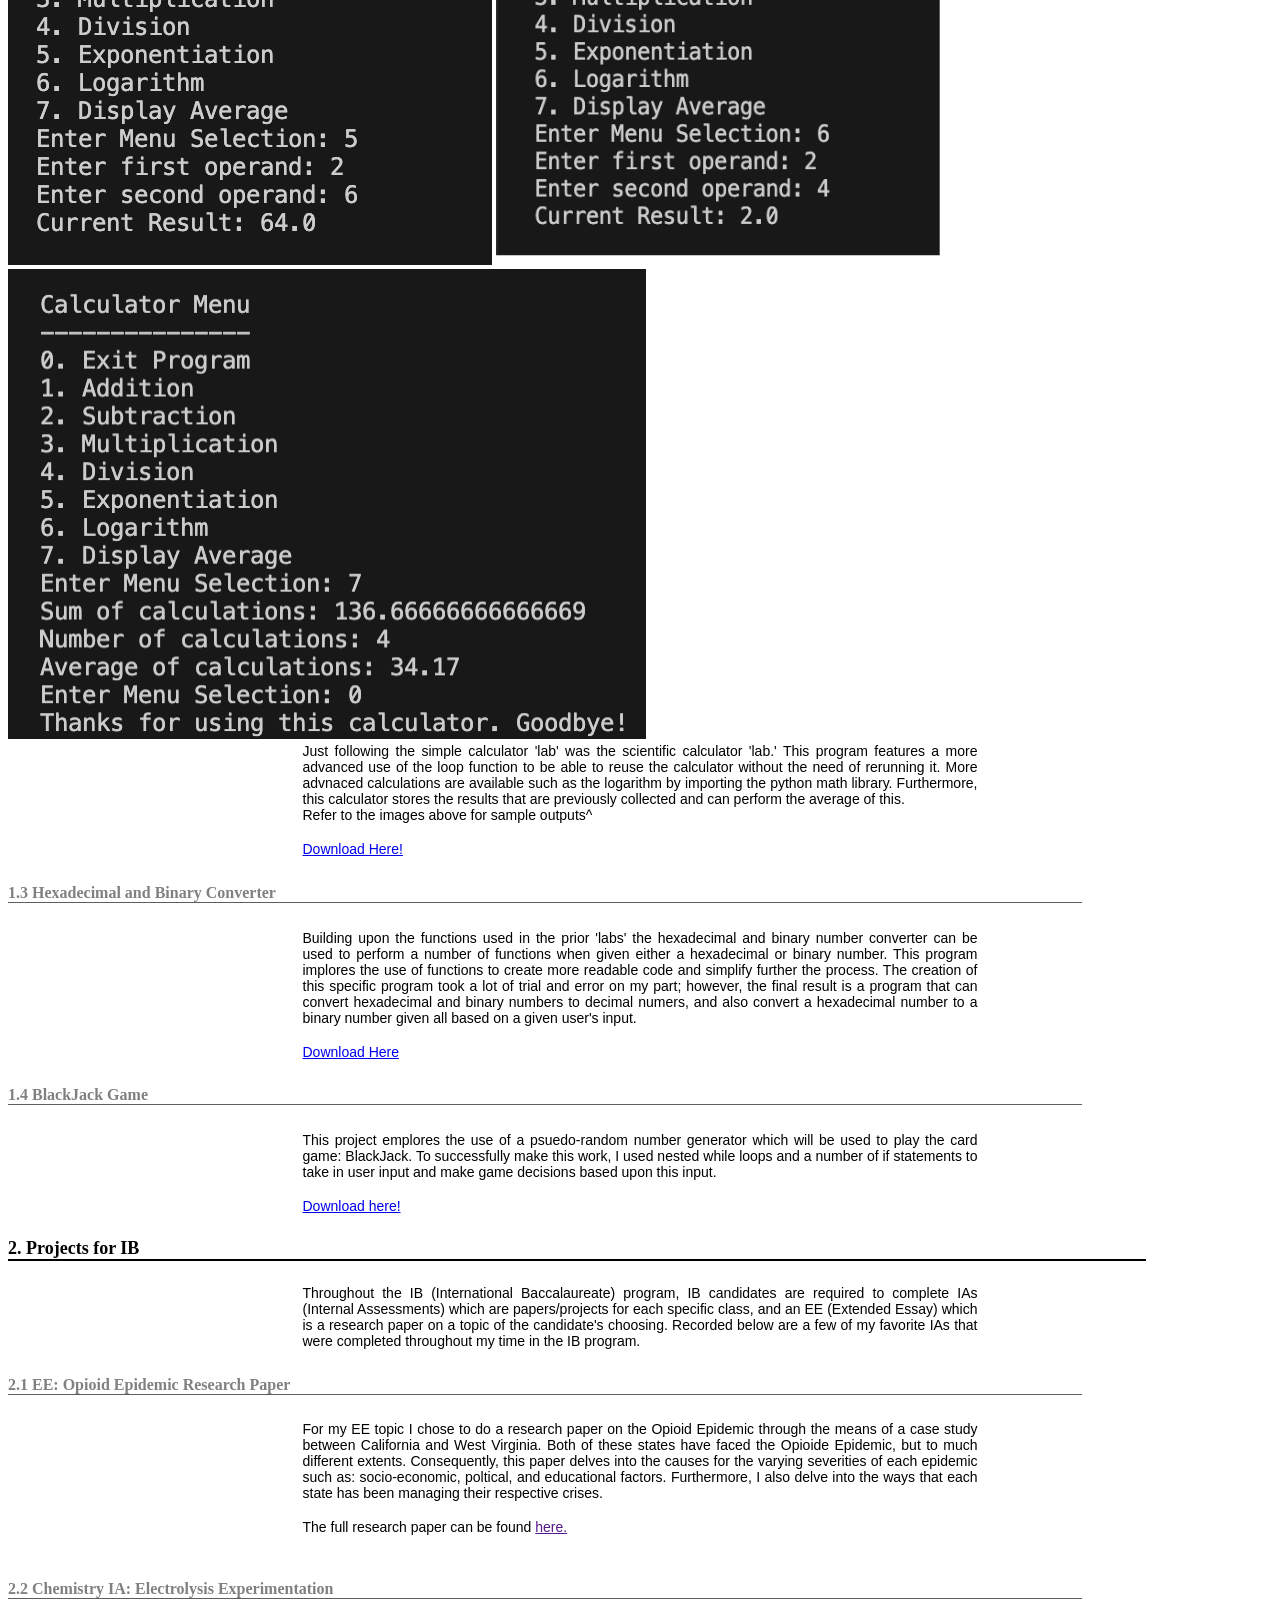
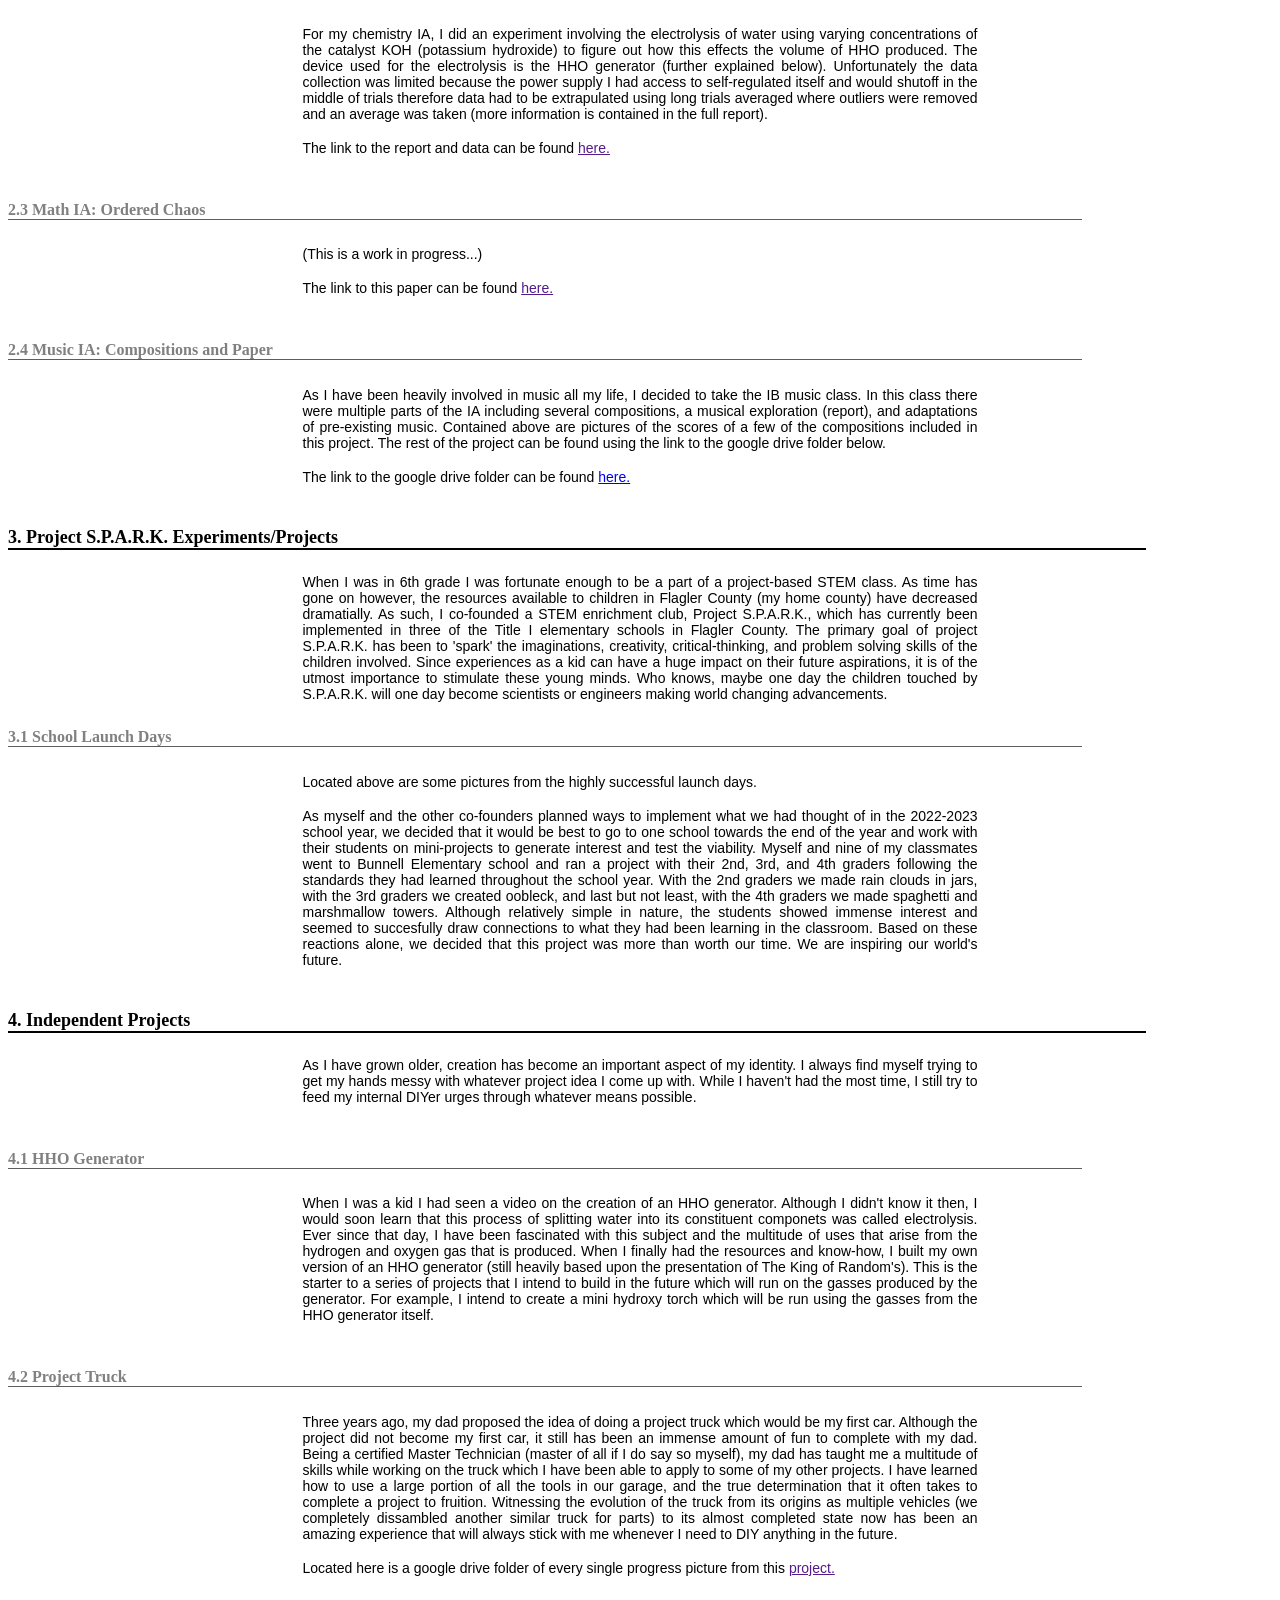
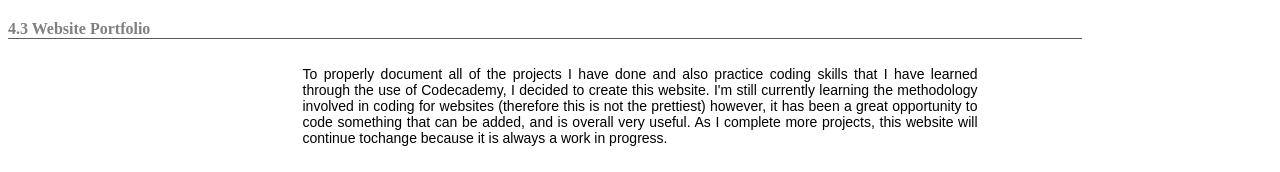
==== commit 1a079b54: "Add files via upload" ====
--- a/index.html
+++ b/index.html
@@ -14,7 +14,7 @@
     </div>
 
     <div class="bio">
-        <p class="explain">
+        <p>
         My name is Nicholas Groth and I am an IB candidate senior at Flagler Palm Coast High School. All throughout 
         my schooling I have been creating projects both for the purpose of classes and as independent passion projects. 
         In school I am involved in the marching, jazz, and symphonic bands, weightlifting, and a STEM club of my own creation.
@@ -27,7 +27,7 @@
     <div class="contents">
         <h3 id="contents-title">Contents</h3>
     <ul>
-            <li class="project-heading" id="weird">1. Projects for Fundamentals of Programming 1 (COP3502C)</li>
+            <li class="project-heading">1. Projects for Fundamentals of Programming 1 (COP3502C)</li>
             <li>
                 <ul class="nested">
                     <li>1.1 Simple Calculator</li>
@@ -36,7 +36,7 @@
                     <li>1.4 Blackjack Game</li>
                     <li></li>
                 </ul>
-            <li class="project-heading" id="weird">2. IB Projects (IAs/EE)</li>
+            </li class="project-heading">2. IB Projects (IAs/EE)</li>
             <li>
                 <ol class="nested">
                     <li>2.1 EE: Opioid Epidemic Case Study Paper</li>
@@ -68,33 +68,46 @@
     <div class="main">
         <div class="COP3502C">
             <h4 class="project-type">1. Projects for COP3502C</h4>
-            <p class="explain">
+            <p>
             Beginning two years ago, I began exploring the world of coding through the use of Codecademy. 
             Although I don't need to know how to code for my intended major, it has always been a keen interest 
-            of mine and I see a lot of value in pursuing it. As such, fall semester of 2023, I decided to dual enroll 
+            of mine and I see a lot of value in pursuing it. As such, fall semester of 2023 I decided to dual enroll 
             in a coding class taught in python to expand my basic understanding of coding even further. In this class, 
             there are numerous 'labs' and projects which are used to test understanding of the different coding 
             methods. Most of these projects are recorded below as well as their files for download. *As I am currently 
             taking the class, this will continue to be added to until December of 2023*
             <h5 class="section-heading">1.1 Simple Calculator</h5>
-            <p class="explain">
+            <div class="images">
+                <img id="calc-1" src="Resources/Images/Simple-Calc/Simple-Calc 1.png" alt="">
+                <img id="calc-2" src="Resources/Images/Simple-Calc/Simple-Calc 2.png" alt="">
+            </div>
+            <p>
             This is one of the first 'labs' of the course. Just like the name implies, this is just a calculator which makes 
             calculations using only the four basic math operations using user input. This program was due before I had been taught 
             loops, and thus, needs to be rerun for each new calculation.
-            </p>
-            <br>
-            <p class="explain"> <a href="Resources/Python Files/simple_calculator.py" title="Simple Calculator" download="simple_calculator.py">Download Here!</a></p>
+            Refer to the 
+            </p>
+            <p>Refer to the images above for sample outputs^</p>
+            <br>
+            <p> <a href="Resources/Python Files/simple_calculator.py" title="Simple Calculator" download="simple_calculator.py">Download Here!</a></p>
             <h5 class="section-heading">1.2 Scientific Calculator</h5>
-            <p class="explain">
+            <div class="images">
+                <img id="sci-1" src="Resources/Images/Sci-Calc/Sci-Calc-1.png" alt="">
+                <img id="sci-2" src="Resources/Images/Sci-Calc/Sci-Calc-2.png" alt="">
+                <br>
+                <img id="sci-3" src="Resources/Images/Sci-Calc/Sci-Calc-3.png" alt="">
+            </div>
+            <p>
             Just following the simple calculator 'lab' was the scientific calculator 'lab.' This program features a more advanced 
             use of the loop function to be able to reuse the calculator without the need of rerunning it.
             More advnaced calculations are available such as the logarithm by importing the python math library.
-            Furthermore, this calculator stores the results that are previously collected and perform the average of this.
-            </p>
-            <br>
-            <p class="explain"><a href="Resources/Python Files/simple_calculator.py" title="Scientific Calculator" download="sci_calculator.py">Download Here!</a></p>
+            Furthermore, this calculator stores the results that are previously collected and can perform the average of this.
+            </p>
+            <p>Refer to the images above for sample outputs^</p>
+            <br>
+            <p><a href="Resources/Python Files/simple_calculator.py" title="Scientific Calculator" download="sci_calculator.py">Download Here!</a></p>
             <h5 class="section-heading">1.3 Hexadecimal and Binary Converter</h5>
-            <p class="explain">
+            <p>
             Building upon the functions used in the prior 'labs' the hexadecimal and binary number converter 
             can be used to perform a number of functions when given either a hexadecimal or binary number. 
             This program implores the use of functions to create more readable code and simplify further the process.
@@ -103,24 +116,27 @@
             number to a binary number given all based on a given user's input.
             </p>
             <br>
-            <p class="explain"><a href="Resources/Python Files/numeric_conversion.py" title="Number Converter" download="numeric_conversion.py">Download Here!</a></p>
+            <p><a href="Resources/Python Files/numeric_conversion.py" title="Number Converter" download="numeric_conversion.py">Download Here</a></p>
             <h5 class="section-heading">1.4 BlackJack Game</h5>
-            <p class="explain">
-            (This one is a work in progress...)
-            </p>
-            <br>
+            <p>
+            This project emplores the use of a psuedo-random number generator which will be used to play the card game: BlackJack.
+            To successfully make this work, I used nested while loops and a number of if statements to take in user input and make 
+            game decisions based upon this input. 
+            </p>
+            <br>
+            <p><a href="Resources/Python Files/BlackJack Project.zip" title="BlackJack-Project" download="BlackJack Project.zip">Download here!</a></p>
         </div>
 
         <div class="IB-projects">
             <h4 class="project-type">2. Projects for IB</h4>
-            <p class="explain">
+            <p>
             Throughout the IB (International Baccalaureate) program, IB candidates are required 
             to complete IAs (Internal Assessments) which are papers/projects for each specific class, and an EE 
             (Extended Essay) which is a research paper on a topic of the candidate's choosing. 
             Recorded below are a few of my favorite IAs that were completed throughout my time in the IB program.
             </p>
             <h5 class="section-heading">2.1 EE: Opioid Epidemic Research Paper</h5>
-            <p class="explain">
+            <p>
             For my EE topic I chose to do a research paper on the Opioid Epidemic through the means of a case study 
             between California and West Virginia. Both of these states have faced the Opioide Epidemic, but to much different 
             extents. Consequently, this paper delves into the causes for the varying severities of each epidemic such as: 
@@ -128,10 +144,10 @@
             managing their respective crises.
             </p>
             <br>
-            <p class="explain">The full research paper can be found <a href="" target="_blank">here.</a></p>
+            <p>The full research paper can be found <a href="" target="_blank">here.</a></p>
             <br>
             <h5 class="section-heading">2.2 Chemistry IA: Electrolysis Experimentation</h5>
-            <p class="explain">
+            <p>
             For my chemistry IA, I did an experiment involving the electrolysis of water using varying 
             concentrations of the catalyst KOH (potassium hydroxide) to figure out how this effects the volume of HHO produced. The device used for the electrolysis 
             is the HHO generator (further explained below). Unfortunately the data collection was limited 
@@ -139,30 +155,30 @@
             therefore data had to be extrapulated using long trials averaged where outliers were removed and an average was taken (more information is contained in the full report).
             </p>
             <br>
-            <p class="explain">The link to the report and data can be found <a href="" target="_blank">here.</a></p>
+            <p>The link to the report and data can be found <a href="" target="_blank">here.</a></p>
             <br>
             <h5 class="section-heading">2.3 Math IA: Ordered Chaos</h5>
-            <p class="explain">
+            <p>
             (This is a work in progress...)
             </p>
             <br>
-            <p class="explain">The link to this paper can be found <a href="" target="_blank">here.</a></p>
+            <p>The link to this paper can be found <a href="" target="_blank">here.</a></p>
             <br>
             <h5 class="section-heading">2.4 Music IA: Compositions and Paper</h5>
-            <p class="explain">
+            <p>
             As I have been heavily involved in music all my life, I decided to take the IB music class.
             In this class there were multiple parts of the IA including several compositions, a musical exploration (report), 
             and adaptations of pre-existing music. Contained above are pictures of the scores of a few of the compositions 
             included in this project. The rest of the project can be found using the link to the google drive folder below.
             </p>
             <br>
-            <p class="explain">The link to the google drive folder can be found <a href="https://drive.google.com/drive/folders/1u8n3atP41hdOhj2YuUKSjaQDPDD2EJX8?usp=drive_link" target="_blank">here.</a></p>
+            <p>The link to the google drive folder can be found <a href="https://drive.google.com/drive/folders/1u8n3atP41hdOhj2YuUKSjaQDPDD2EJX8?usp=drive_link" target="_blank">here.</a></p>
             <br>
         </div>
 
         <div class="SPARK-projects">
             <h4 class="project-type">3. Project S.P.A.R.K. Experiments/Projects</h4>
-            <p class="explain">
+            <p>
             When I was in 6th grade I was fortunate enough to be a part of a project-based STEM class. 
             As time has gone on however, the resources available to children in Flagler County (my home county) 
             have decreased dramatially. As such, I co-founded a STEM enrichment club, Project S.P.A.R.K.,
@@ -173,9 +189,9 @@
             day the children touched by S.P.A.R.K. will one day become scientists or engineers making world changing advancements.
             </p>
             <h5 class="section-heading">3.1 School Launch Days</h5>
-            <p class="explain">Located above are some pictures from the highly successful launch days.</p>
-            <br>
-            <p class="explain">
+            <p>Located above are some pictures from the highly successful launch days.</p>
+            <br>
+            <p>
             As myself and the other co-founders planned ways to implement what we had thought of in the 2022-2023 school year, 
             we decided that it would be best to go to one school towards the end of the year and work with their students on 
             mini-projects to generate interest and test the viability. Myself and nine of my classmates went to Bunnell Elementary 
@@ -190,14 +206,14 @@
 
         <div class="independent">
             <h4 class="project-type">4. Independent Projects</h4>
-            <p class="explain">
+            <p>
             As I have grown older, creation has become an important aspect of my identity. I always find myself 
             trying to get my hands messy with whatever project idea I come up with. While I haven't had the most time, 
             I still try to feed my internal DIYer urges through whatever means possible.
             </p>
             <br>
             <h5 class="section-heading">4.1 HHO Generator</h5>
-            <p class="explain">
+            <p>
             When I was a kid I had seen a video on the creation of an HHO generator. Although I didn't know it then, 
             I would soon learn that this process of splitting water into its constituent componets was called electrolysis. 
             Ever since that day, I have been fascinated with this subject and the multitude of uses that arise from the hydrogen 
@@ -208,7 +224,7 @@
             </p>
             <br>
             <h5 class="section-heading">4.2 Project Truck</h5>
-            <p class="explain">
+            <p>
             Three years ago, my dad proposed the idea of doing a project truck which would be my first car. Although the project did not become 
             my first car, it still has been an immense amount of fun to complete with my dad. Being a certified Master Technician (master of all 
             if I do say so myself), my dad has taught me a multitude of skills while working on the truck which I have been able to apply 
@@ -218,10 +234,10 @@
             been an amazing experience that will always stick with me whenever I need to DIY anything in the future. 
             </p>
             <br>
-            <p class="explain">Located here is a google drive folder of every single progress picture from this <a href="" target="_blank">project.</a></p>
+            <p>Located here is a google drive folder of every single progress picture from this <a href="" target="_blank">project.</a></p>
             <br>
             <h5 class="section-heading">4.3 Website Portfolio</h5>
-            <p class="explain">
+            <p>
             To properly document all of the projects I have done and also practice coding skills that I have learned through the use 
             of Codecademy, I decided to create this website. I'm still currently learning the methodology involved in coding for 
             websites (therefore this is not the prettiest) however, it has been a great opportunity to code something that can be 
@@ -233,4 +249,4 @@
     </div>
 
 </body>
-</html>
+</html>
--- a/Resources/CSS/index.css
+++ b/Resources/CSS/index.css
@@ -51,12 +51,12 @@
     font-size: 20px;
 }
 
-.explain {
+.main p {
     font-size: 14px;
     color: black;
     text-align: justify;
     margin: auto;
-    width: 725px;
+    width: 675px;
     font-family: Verdana, Geneva, Tahoma, sans-serif;
     height: auto;
 }
@@ -67,7 +67,6 @@
     border-bottom: 2px solid black;
     width: 90%;
     font-size: 18px;
-    left: 100px;
 }
 
 .section-heading {
@@ -78,9 +77,39 @@
     width: 85%;
     text-align: left;
     font-weight: bold;
-    left: 100px;
 }
 
-ul, li {
+ul {
     list-style-type: none;
 }
+
+.images {
+    display: inline-block;
+    margin-left: auto;
+    margin-right: auto;
+}
+
+#calc-1 {
+    width: 375px;
+    height: 155px;
+}
+
+#clac-2 {
+    width: 375px;
+    height: 155px;
+}
+
+#sci-1 {
+    width: 484px;
+    height: 444px;
+}
+
+#sci-2 {
+    width: 484px;
+    height: 444px;
+}
+
+#sci-3 {
+    width: 638px;
+    height: 470px;
+}
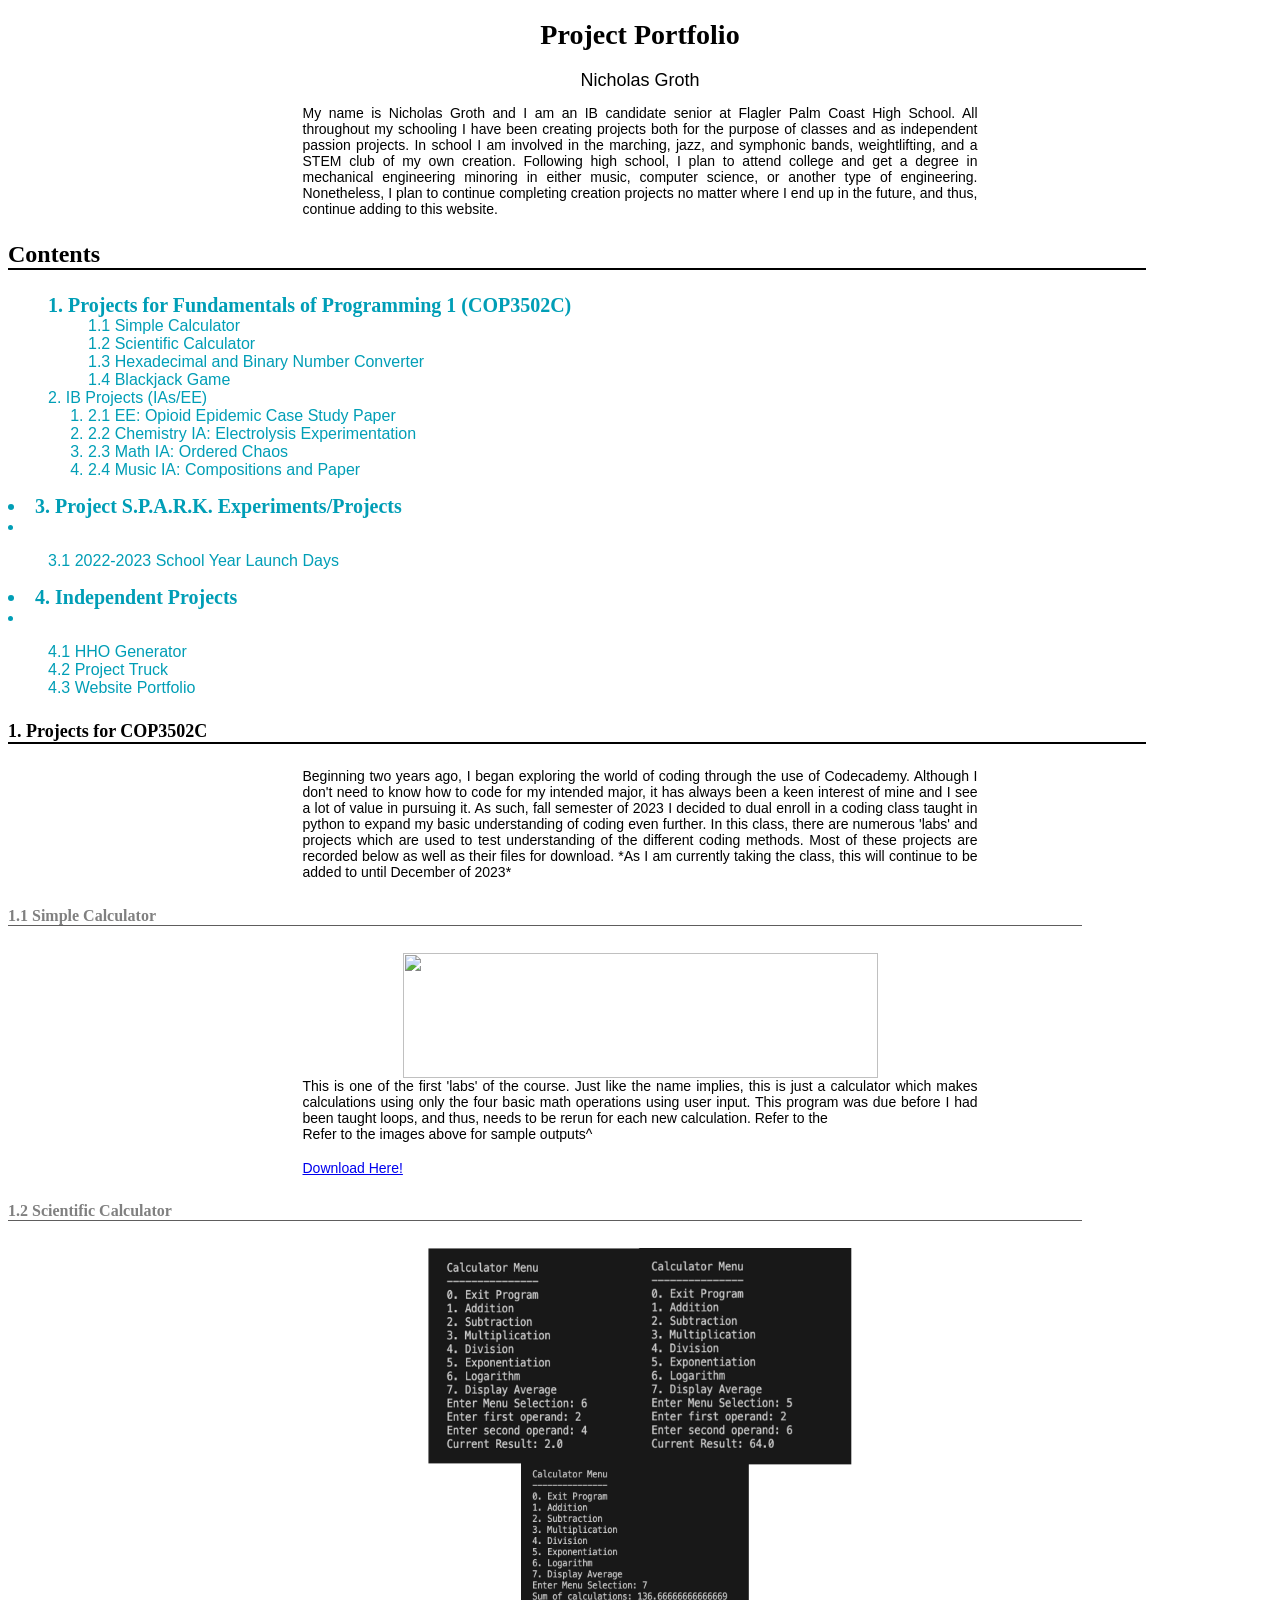
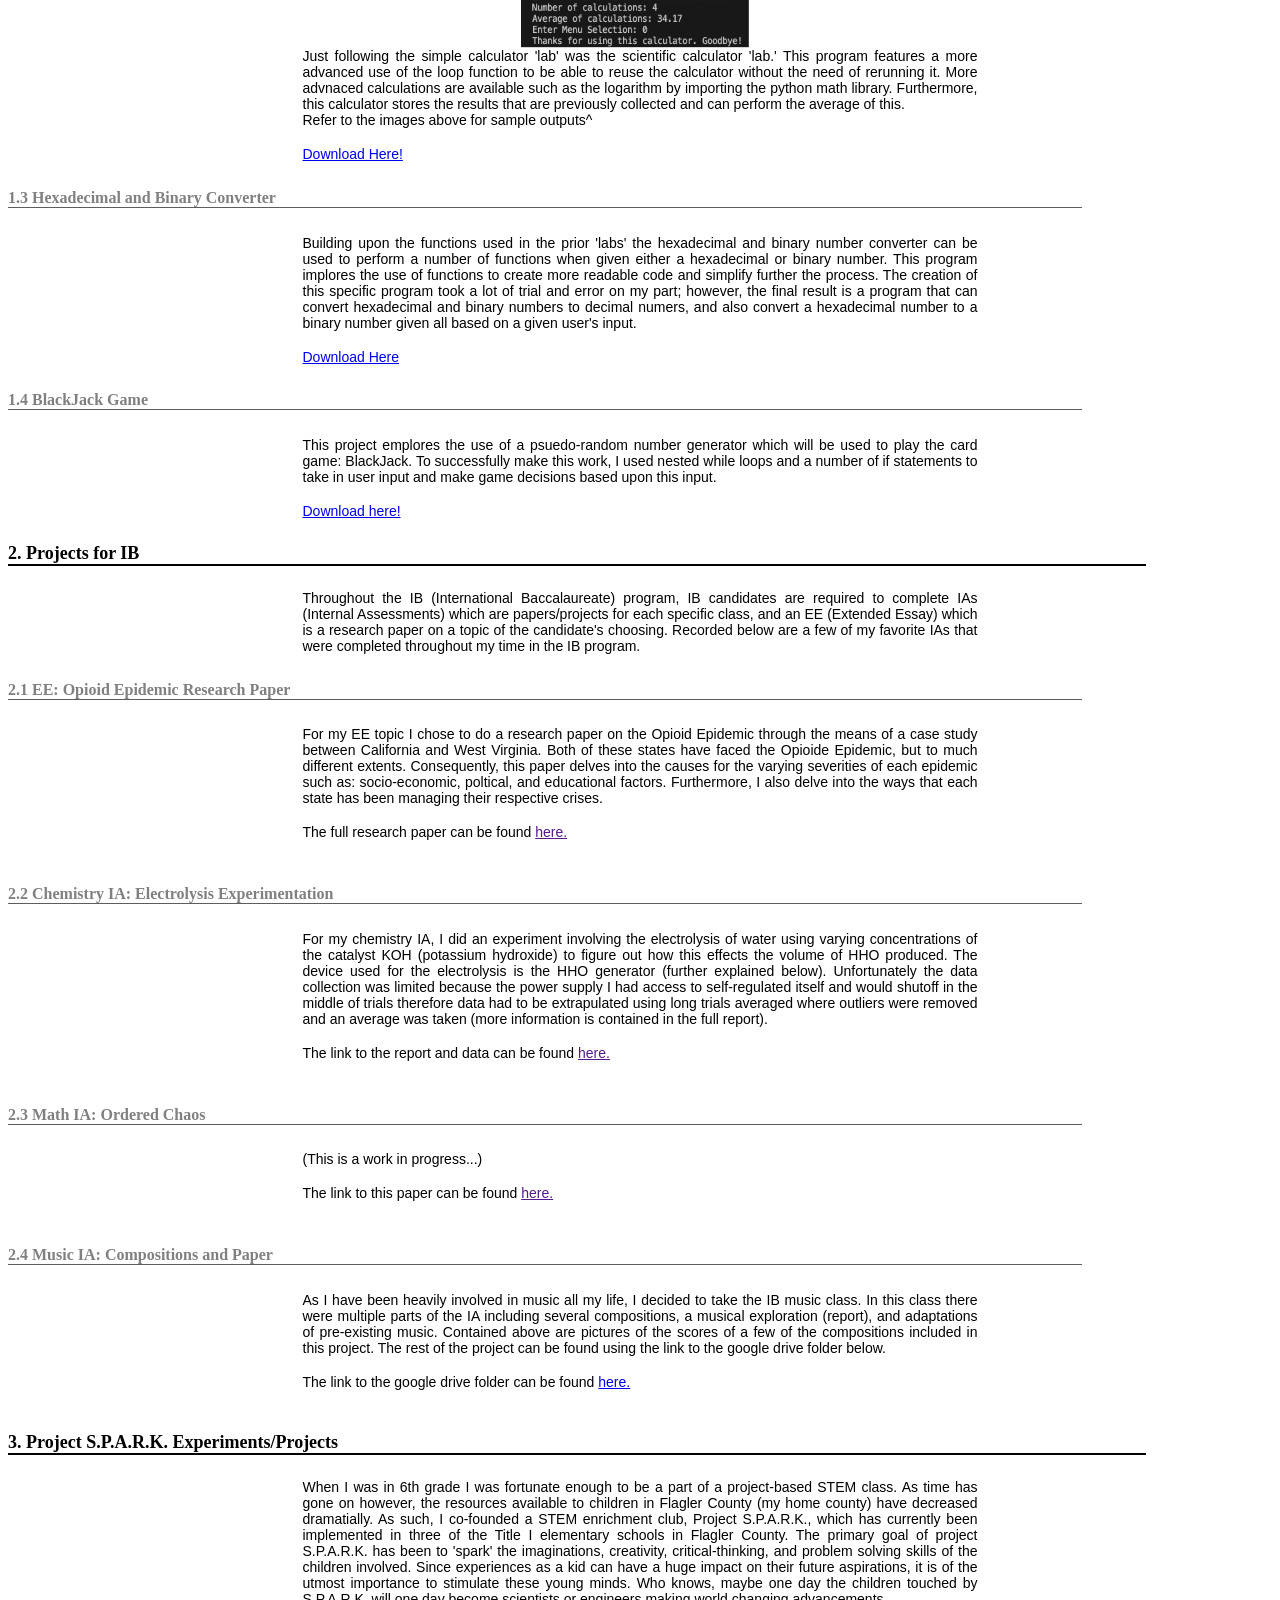
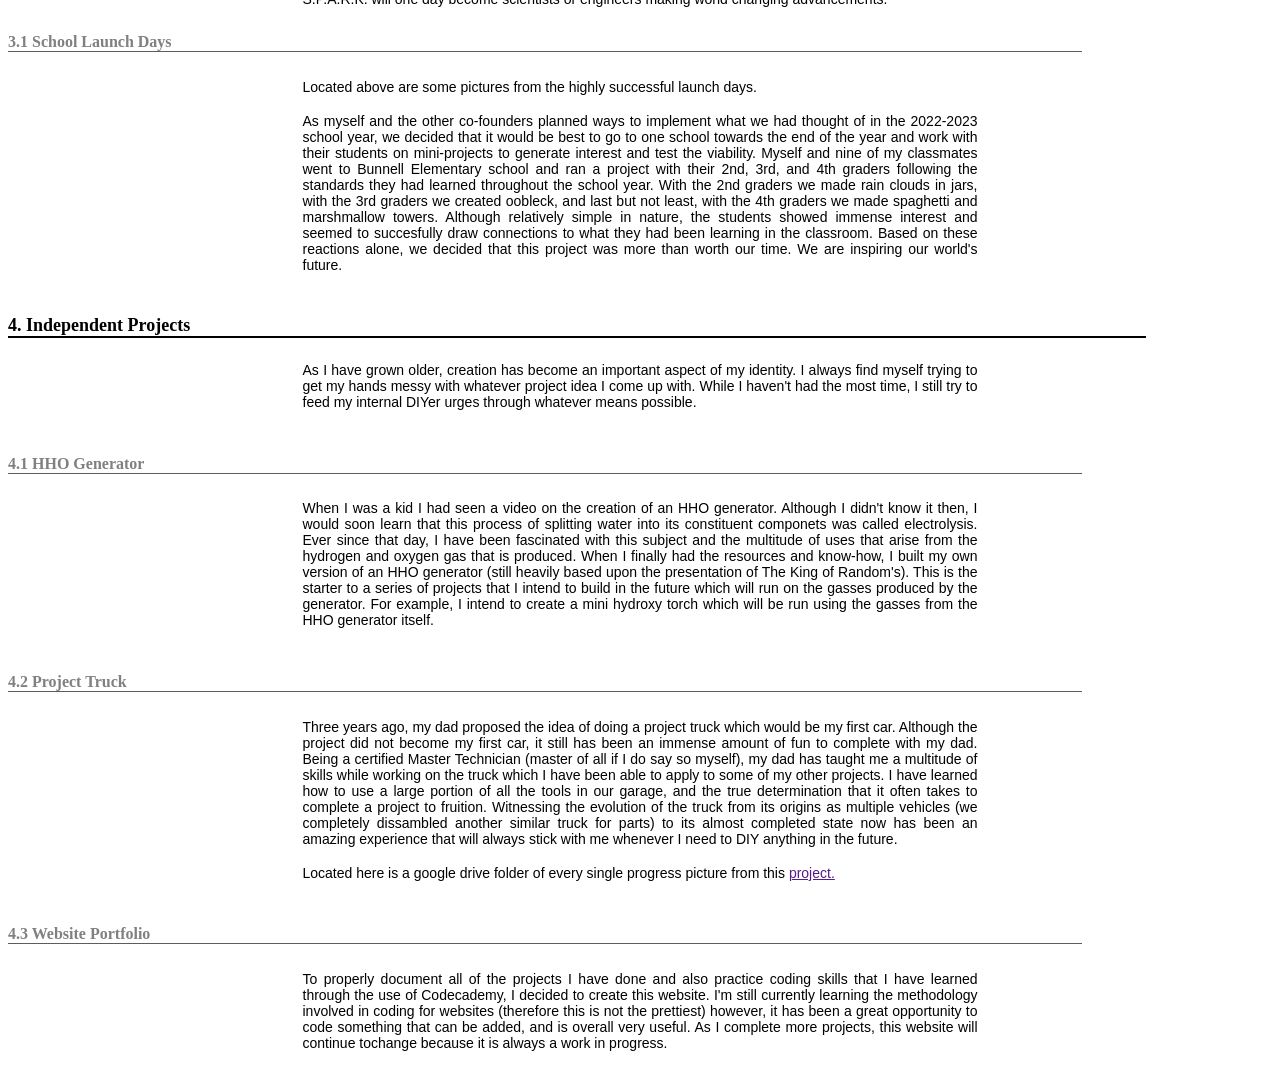
==== commit b95449c9: "Add files via upload" ====
--- a/index.html
+++ b/index.html
@@ -78,8 +78,7 @@
             taking the class, this will continue to be added to until December of 2023*
             <h5 class="section-heading">1.1 Simple Calculator</h5>
             <div class="images">
-                <img id="calc-1" src="Resources/Images/Simple-Calc/Simple-Calc 1.png" alt="">
-                <img id="calc-2" src="Resources/Images/Simple-Calc/Simple-Calc 2.png" alt="">
+                <img id="simple-calc-img" src="Resources/Images/Simple-Calc/simple-calc.jpg" alt="">
             </div>
             <p>
             This is one of the first 'labs' of the course. Just like the name implies, this is just a calculator which makes 
@@ -92,10 +91,7 @@
             <p> <a href="Resources/Python Files/simple_calculator.py" title="Simple Calculator" download="simple_calculator.py">Download Here!</a></p>
             <h5 class="section-heading">1.2 Scientific Calculator</h5>
             <div class="images">
-                <img id="sci-1" src="Resources/Images/Sci-Calc/Sci-Calc-1.png" alt="">
-                <img id="sci-2" src="Resources/Images/Sci-Calc/Sci-Calc-2.png" alt="">
-                <br>
-                <img id="sci-3" src="Resources/Images/Sci-Calc/Sci-Calc-3.png" alt="">
+                <img id="sci-calc-img" src="Resources/Images/Sci-Calc/sci-calc.png" alt="">
             </div>
             <p>
             Just following the simple calculator 'lab' was the scientific calculator 'lab.' This program features a more advanced 
--- a/Resources/CSS/index.css
+++ b/Resources/CSS/index.css
@@ -83,33 +83,18 @@
     list-style-type: none;
 }
 
-.images {
-    display: inline-block;
+#simple-calc-img {
+    display: block;
     margin-left: auto;
     margin-right: auto;
+    width: 475px;
+    height: 125px;
 }
 
-#calc-1 {
-    width: 375px;
-    height: 155px;
-}
-
-#clac-2 {
-    width: 375px;
-    height: 155px;
-}
-
-#sci-1 {
-    width: 484px;
-    height: 444px;
-}
-
-#sci-2 {
-    width: 484px;
-    height: 444px;
-}
-
-#sci-3 {
-    width: 638px;
-    height: 470px;
+#sci-calc-img {
+    display: block;
+    margin-left: auto;
+    margin-right: auto;
+    width: 425px;
+    height: 400px;
 }
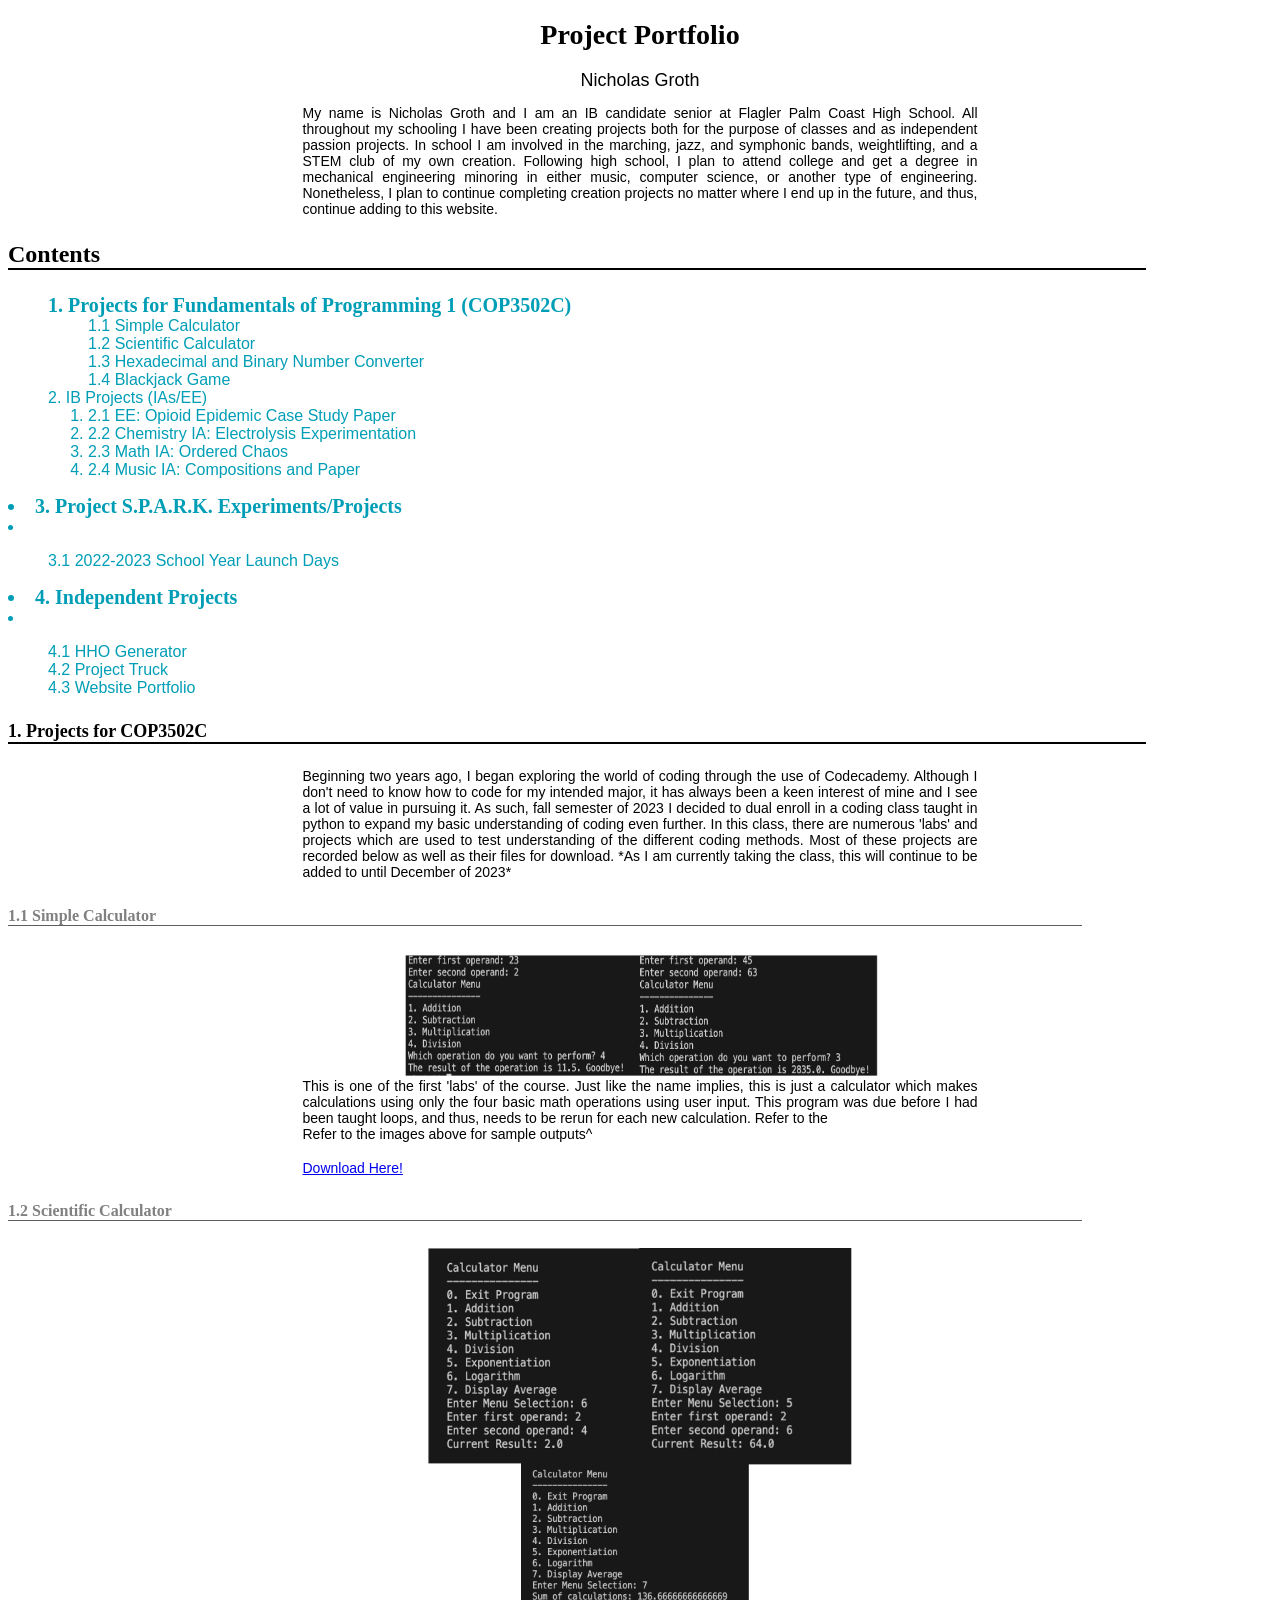
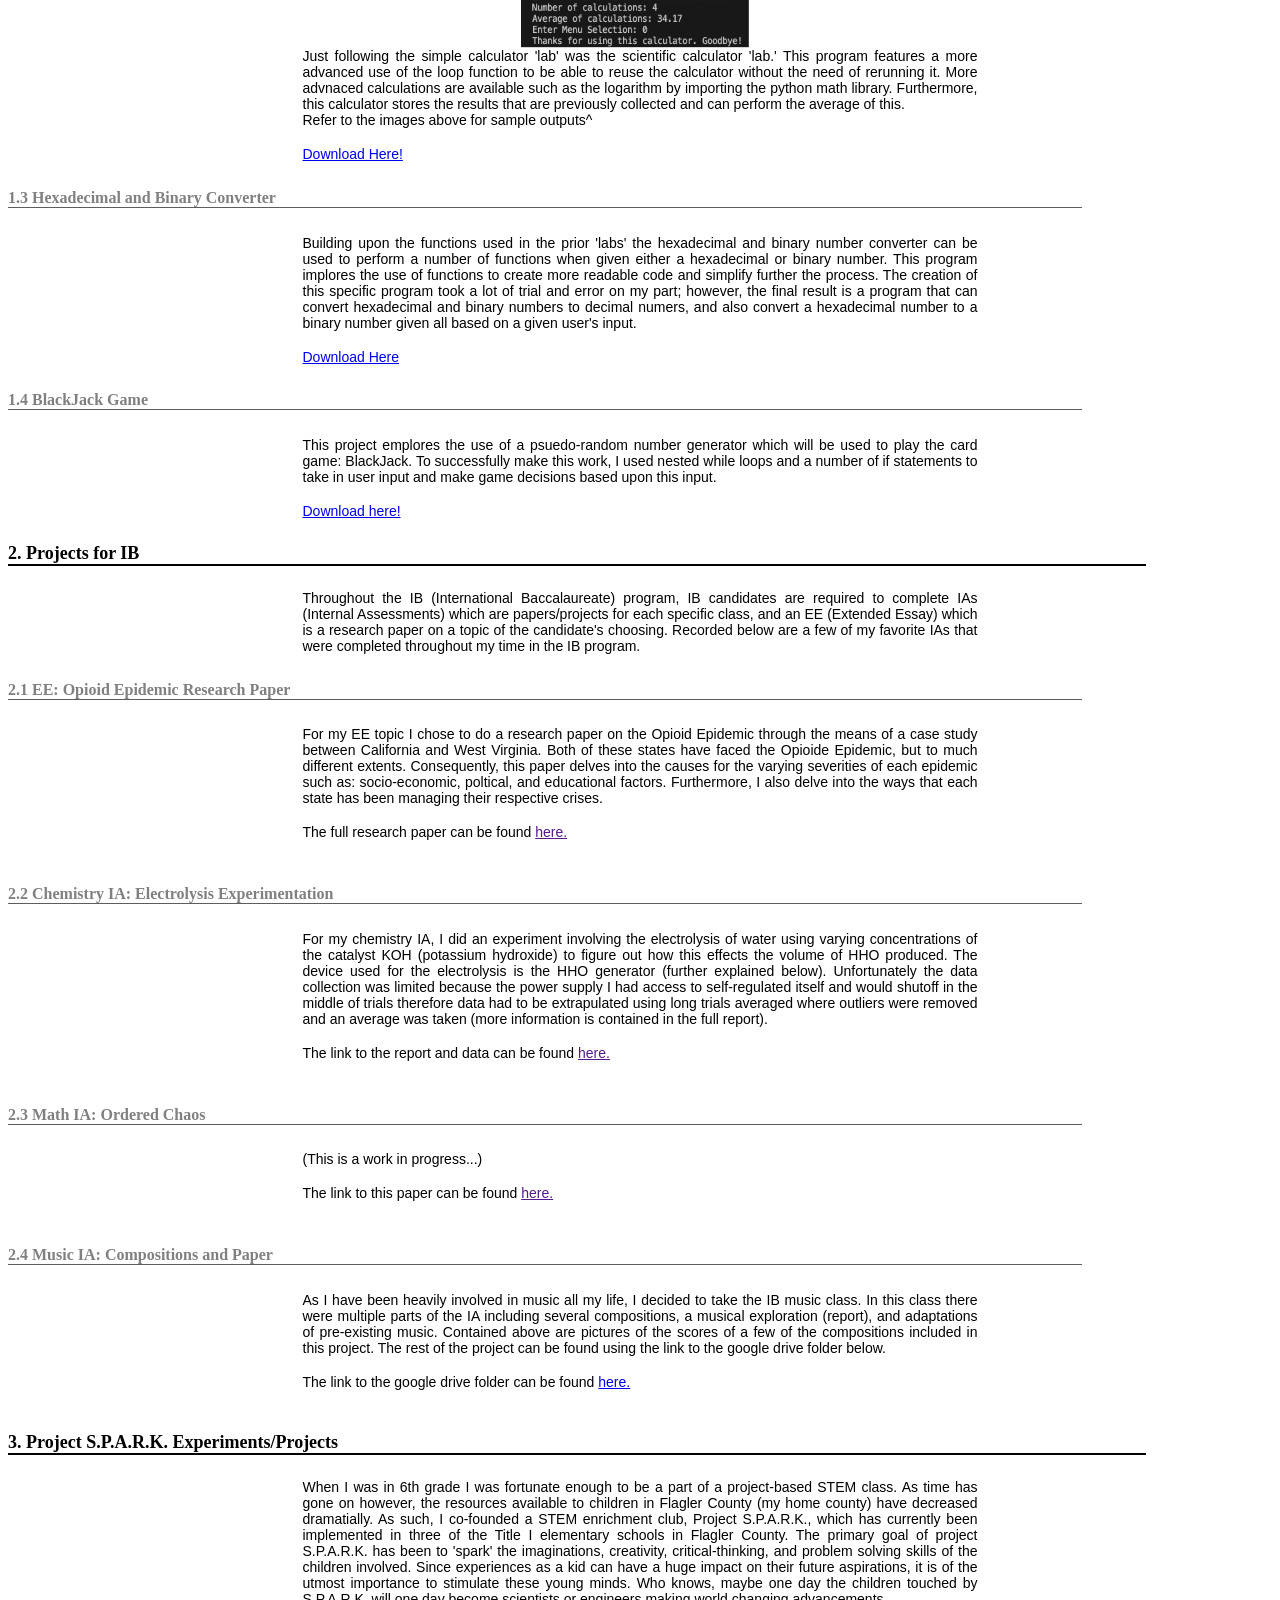
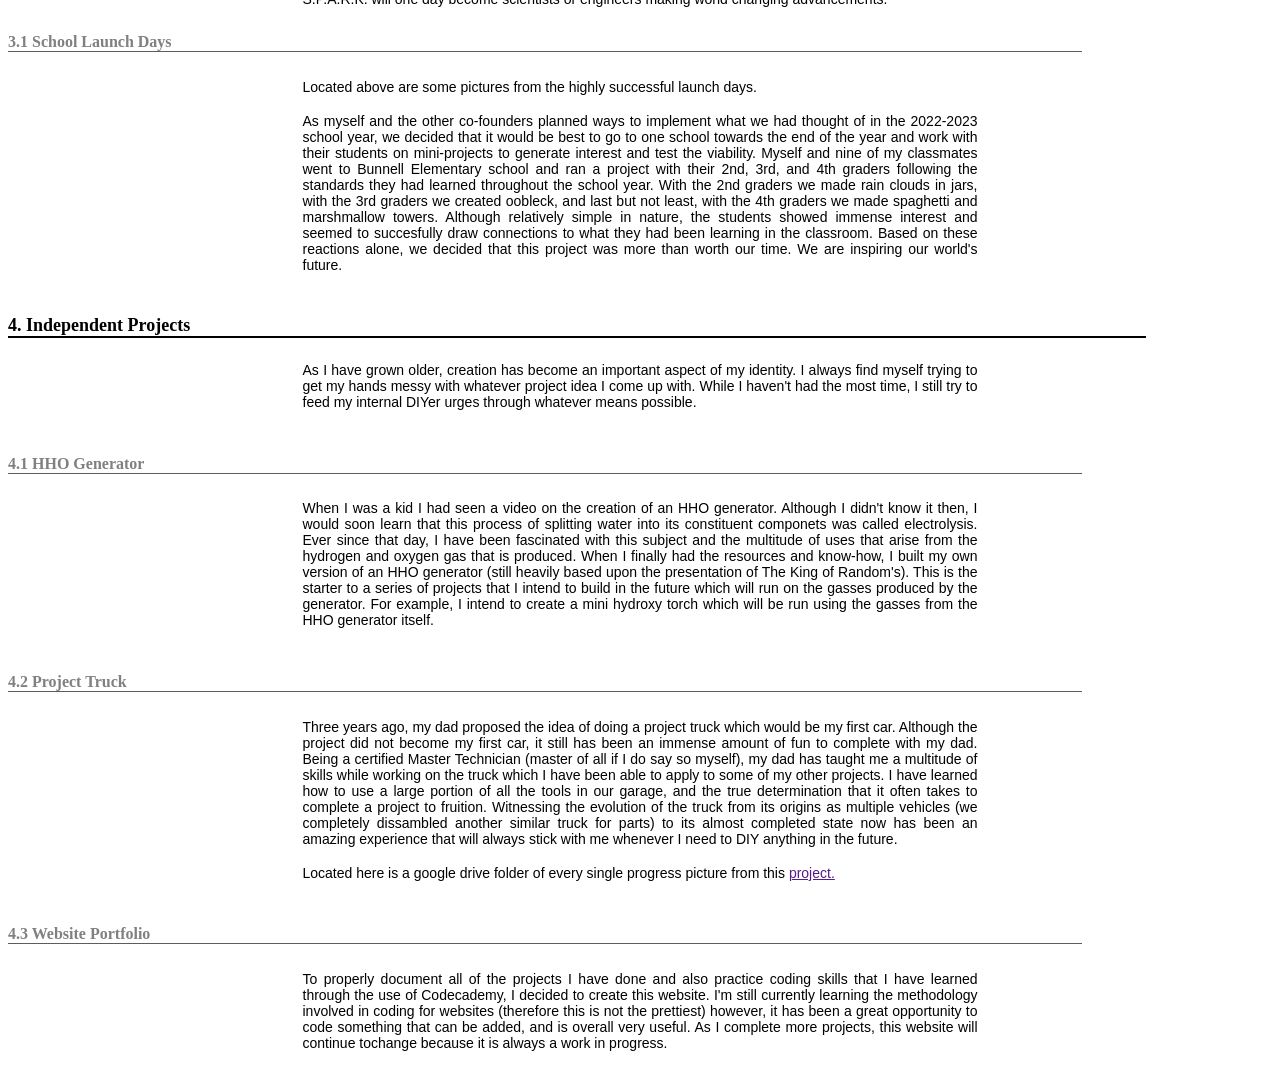
==== commit 7a737ddd: "Add files via upload" ====
--- a/index.html
+++ b/index.html
@@ -78,7 +78,7 @@
             taking the class, this will continue to be added to until December of 2023*
             <h5 class="section-heading">1.1 Simple Calculator</h5>
             <div class="images">
-                <img id="simple-calc-img" src="Resources/Images/Simple-Calc/simple-calc.jpg" alt="">
+                <img id="simple-calc-img" src="Resources/Images/Simple-Calc/simple-calc.png" alt="">
             </div>
             <p>
             This is one of the first 'labs' of the course. Just like the name implies, this is just a calculator which makes 
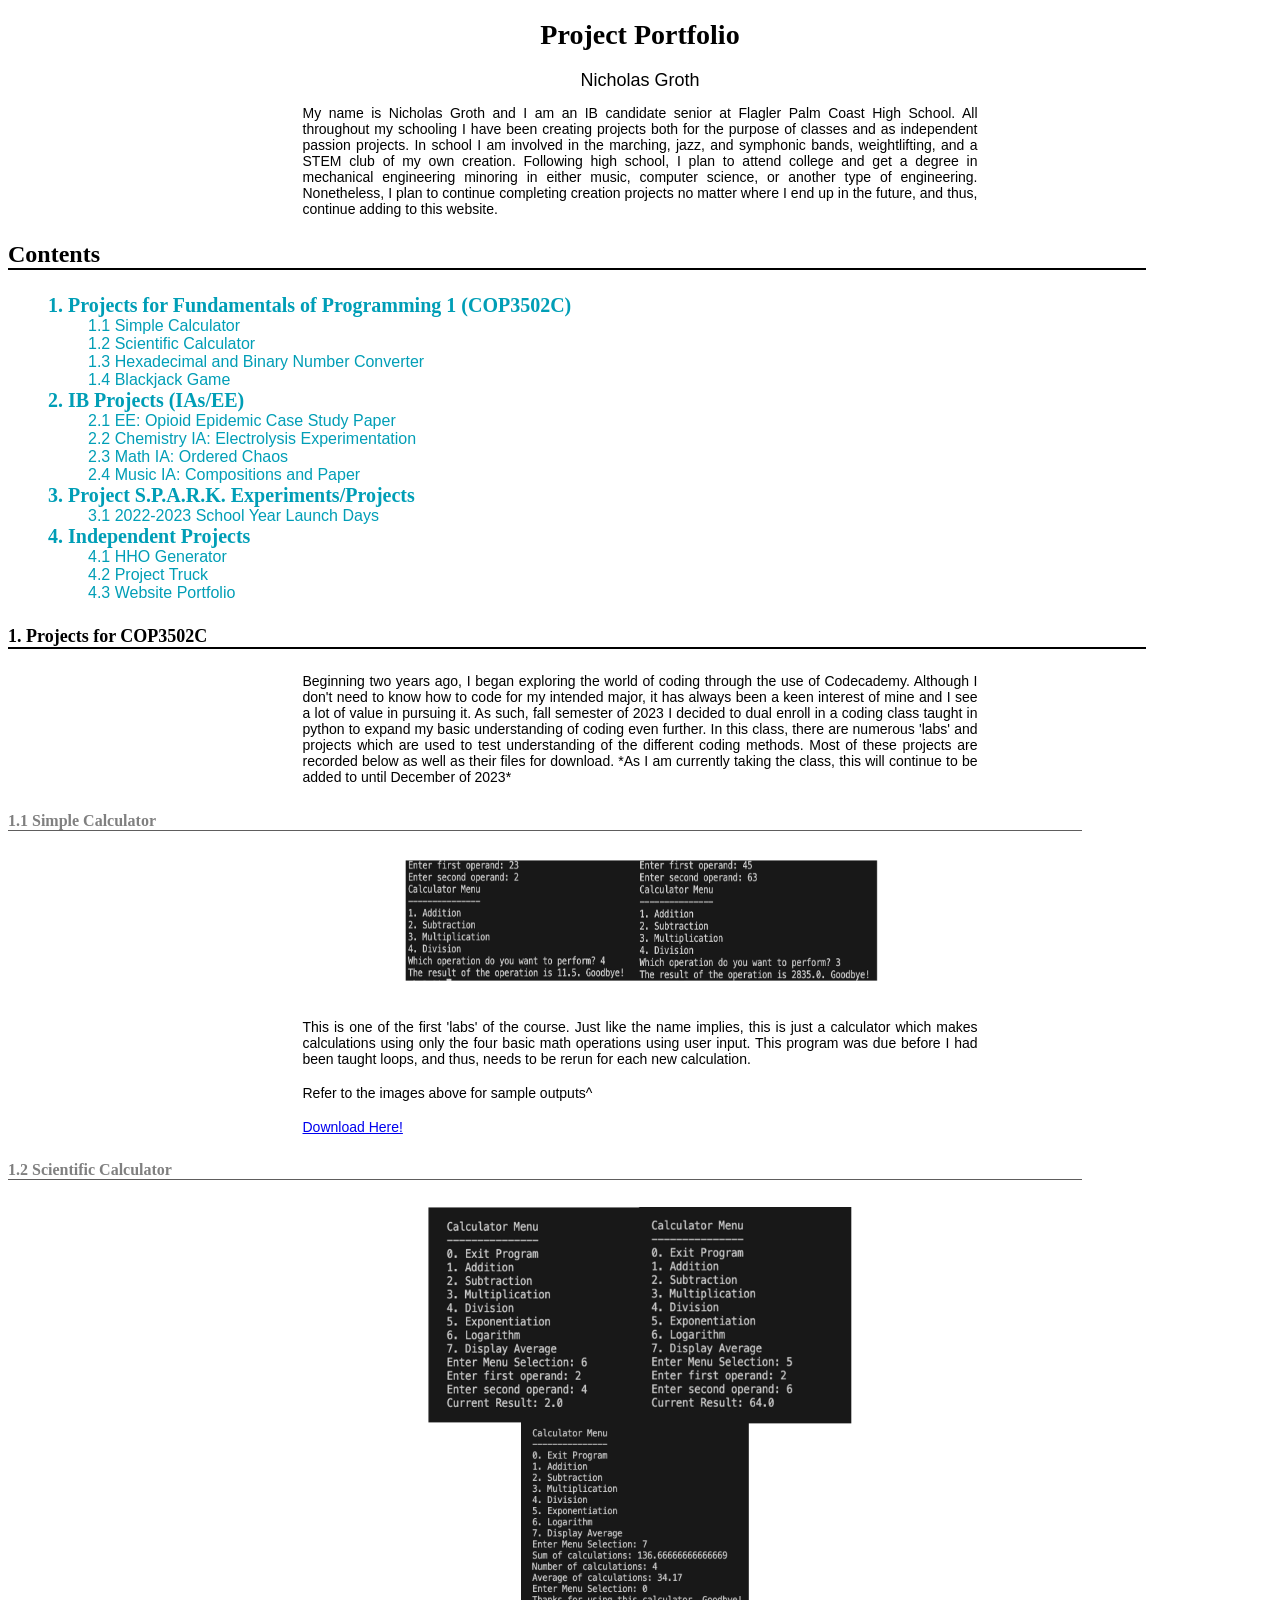
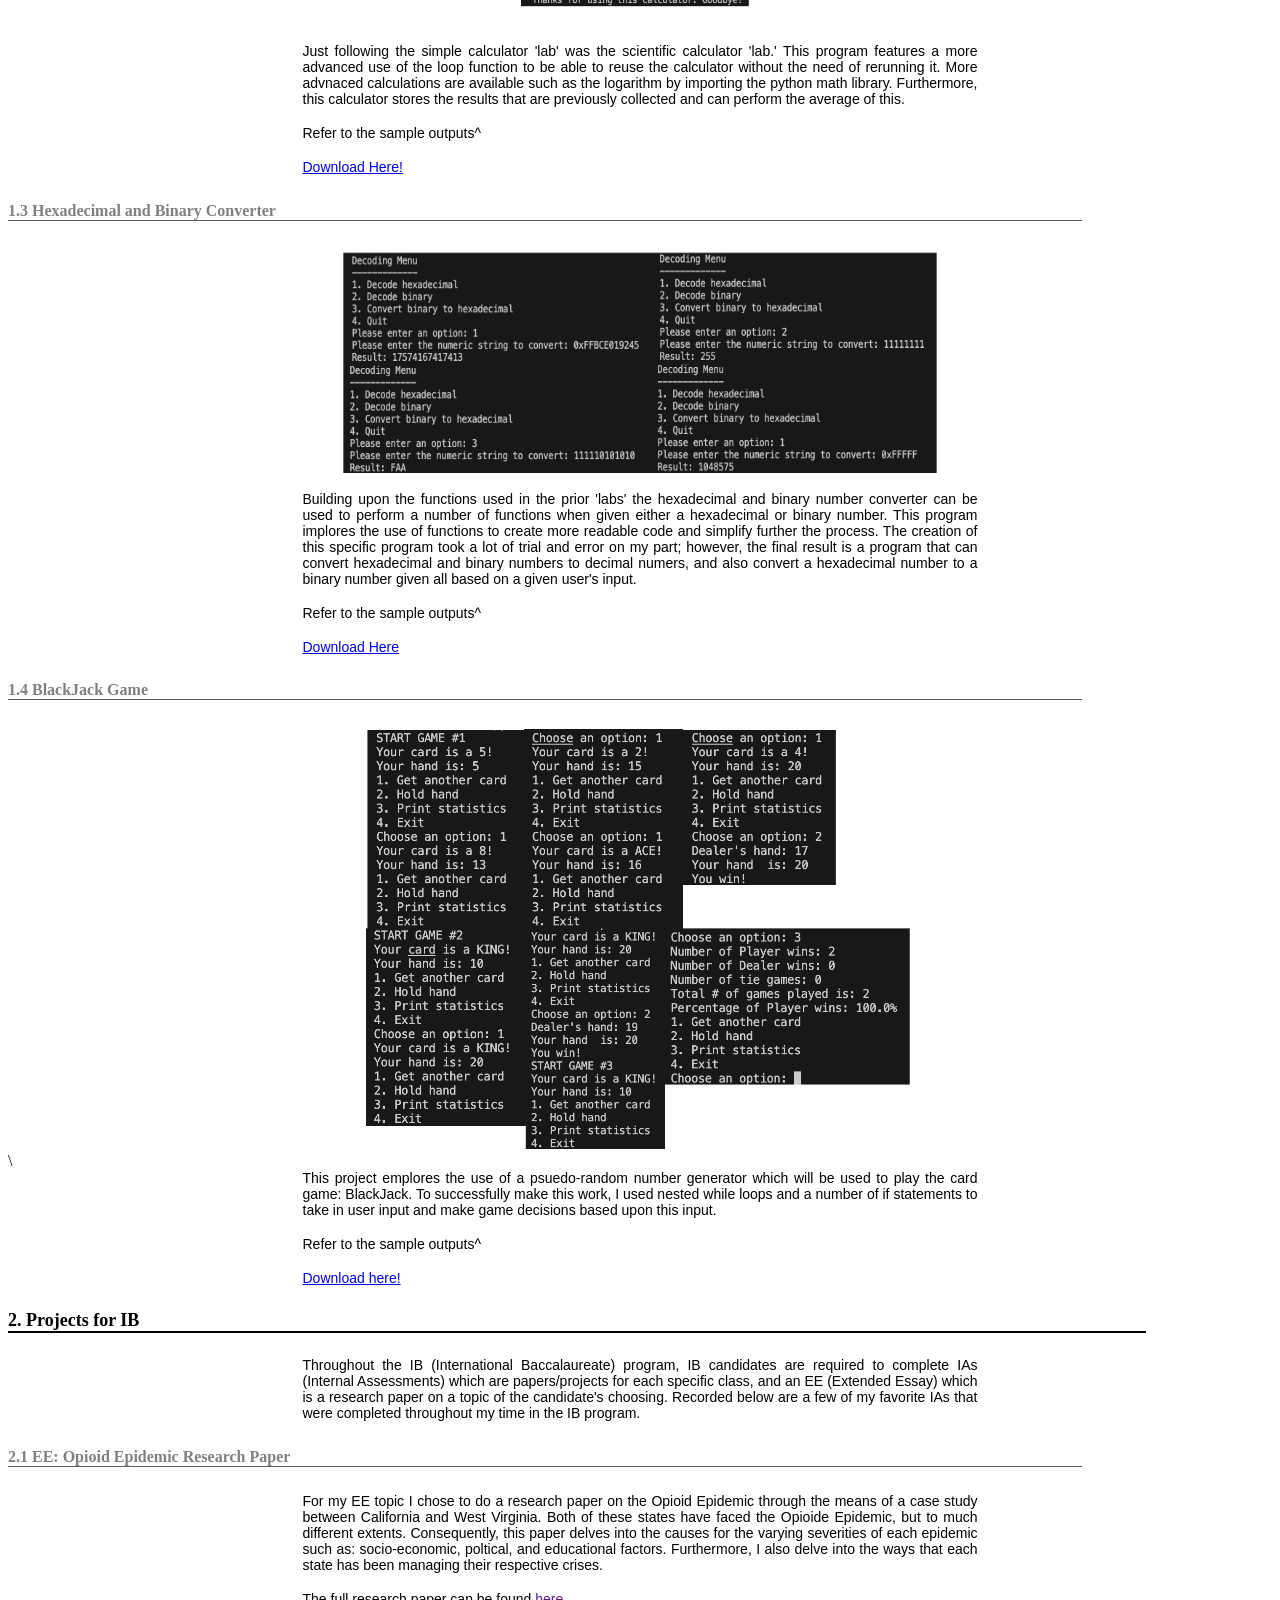
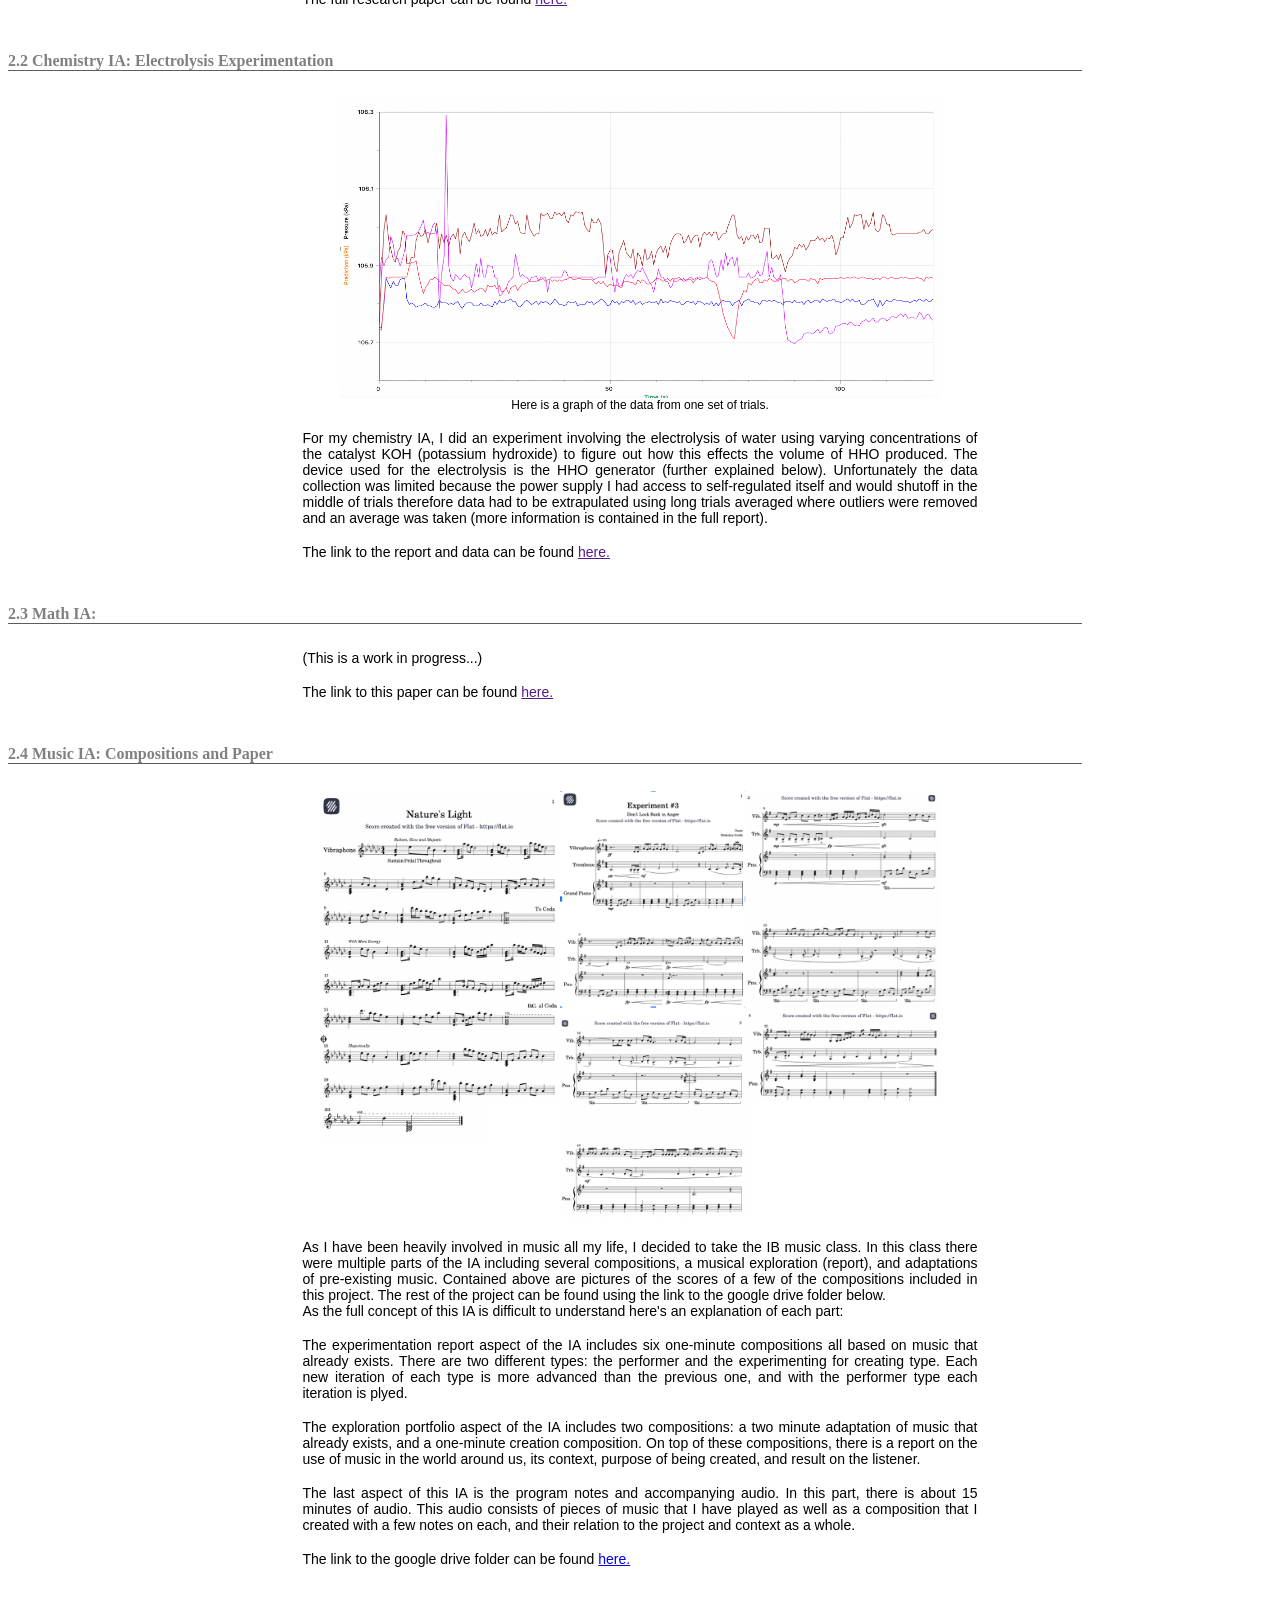
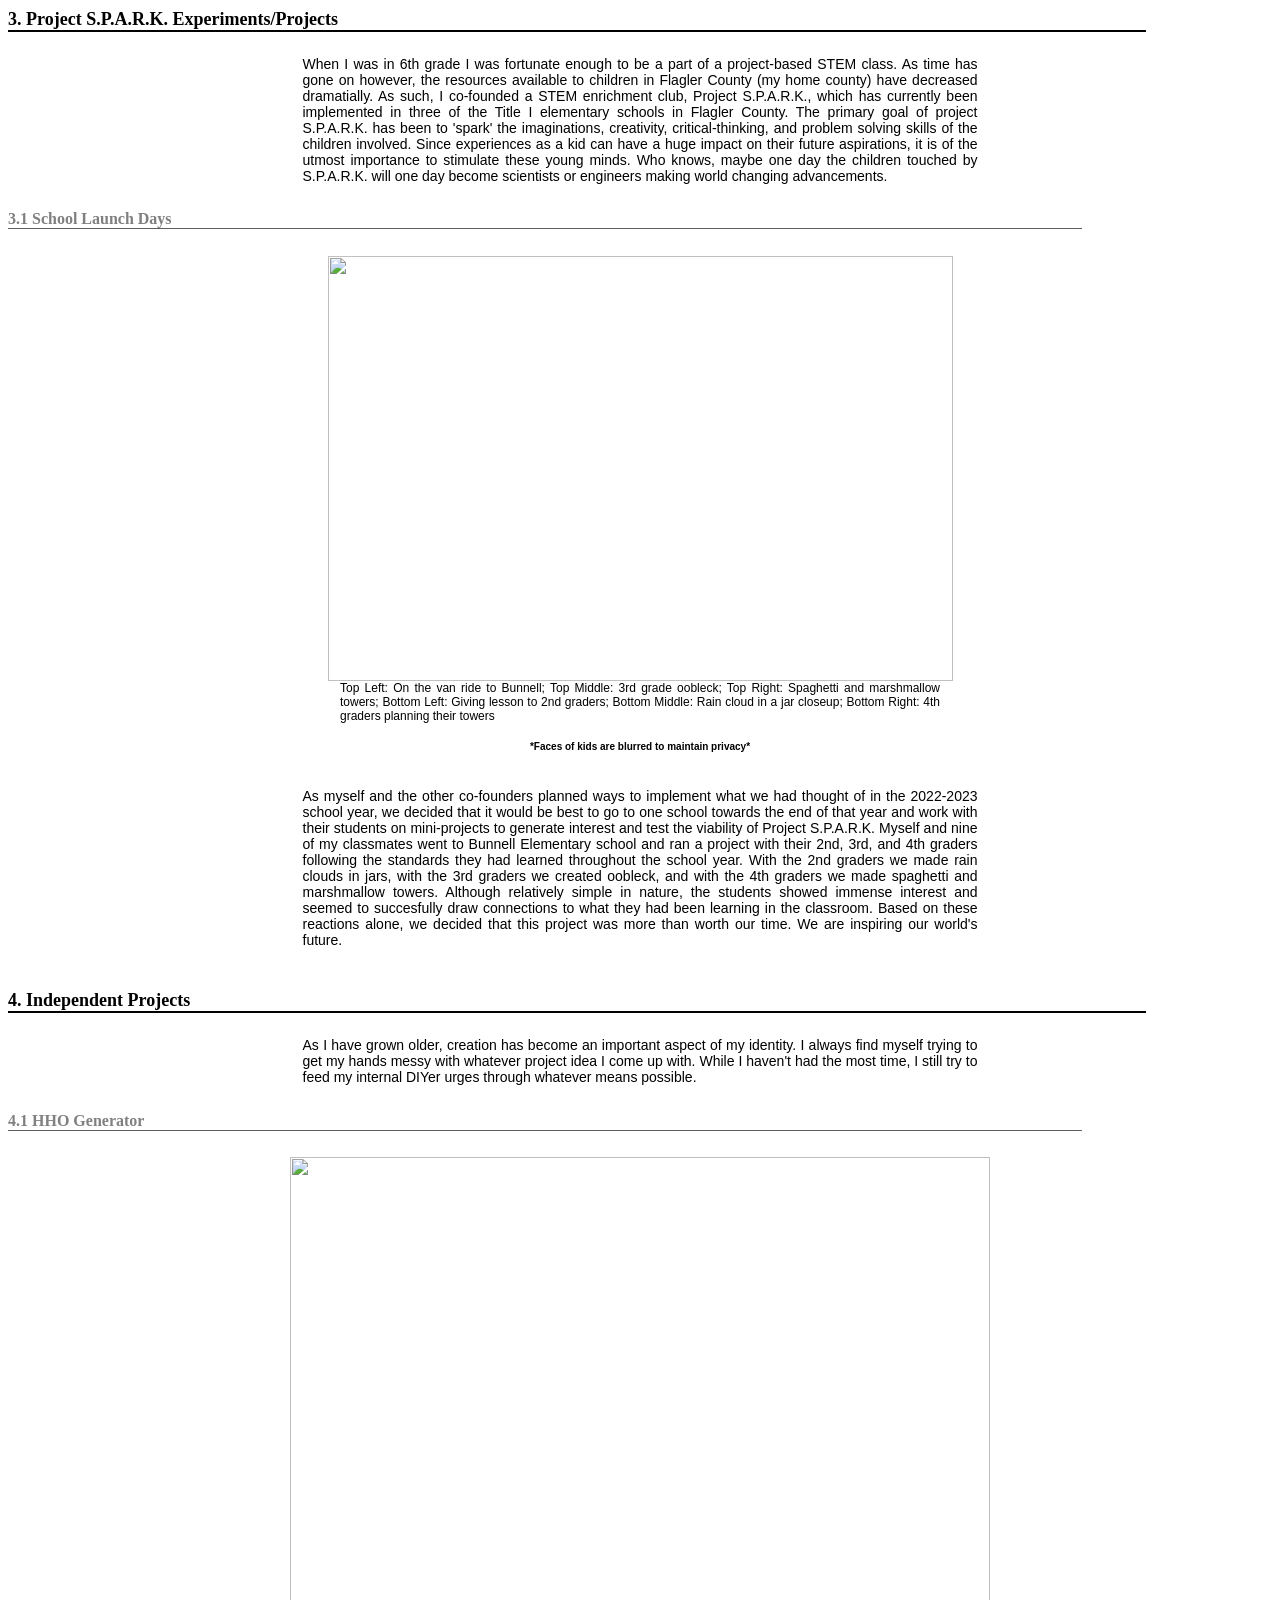
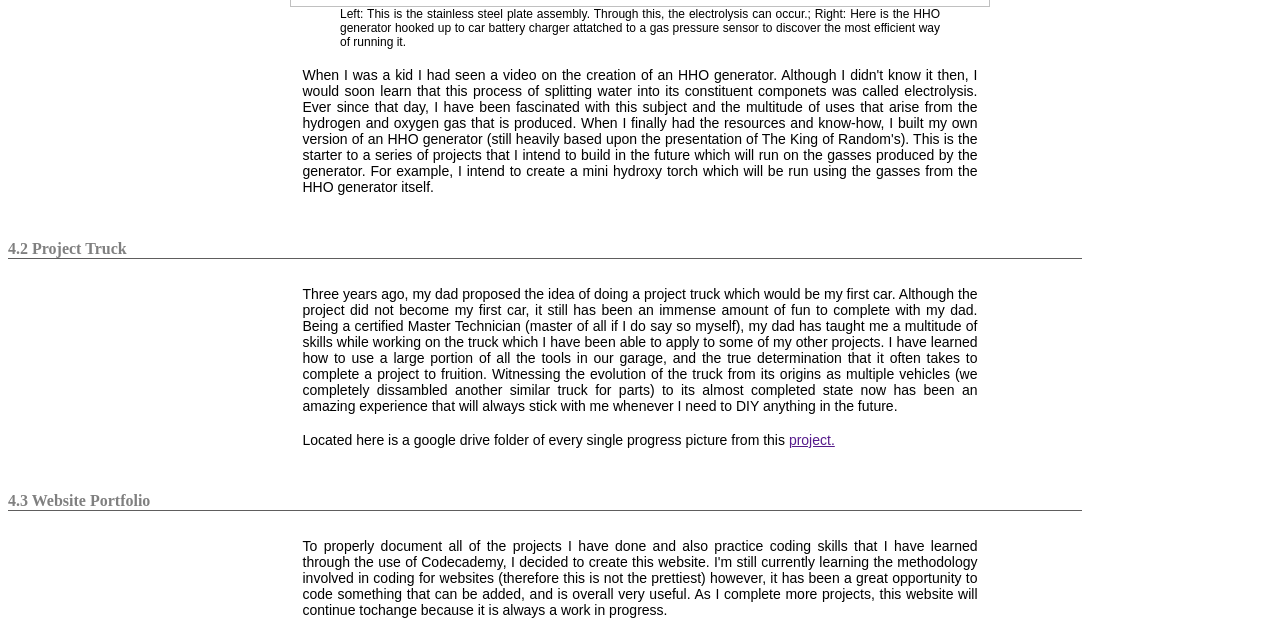
==== commit 1eeec7d8: "Add files via upload" ====
--- a/index.html
+++ b/index.html
@@ -26,7 +26,7 @@
 
     <div class="contents">
         <h3 id="contents-title">Contents</h3>
-    <ul>
+        <ul>
             <li class="project-heading">1. Projects for Fundamentals of Programming 1 (COP3502C)</li>
             <li>
                 <ul class="nested">
@@ -36,9 +36,9 @@
                     <li>1.4 Blackjack Game</li>
                     <li></li>
                 </ul>
-            </li class="project-heading">2. IB Projects (IAs/EE)</li>
+            <li class="project-heading">2. IB Projects (IAs/EE)</li>
             <li>
-                <ol class="nested">
+                <ul class="nested">
                     <li>2.1 EE: Opioid Epidemic Case Study Paper</li>
                     <li>2.2 Chemistry IA: Electrolysis Experimentation</li>
                     <li>2.3 Math IA: Ordered Chaos</li>
@@ -49,7 +49,6 @@
             <li>
                 <ul class="nested">
                     <li>3.1 2022-2023 School Year Launch Days</li>
-                    <li></li>
                 </ul>
             </li>
             <li class="project-heading">4. Independent Projects</li>
@@ -79,30 +78,39 @@
             <h5 class="section-heading">1.1 Simple Calculator</h5>
             <div class="images">
                 <img id="simple-calc-img" src="Resources/Images/Simple-Calc/simple-calc.png" alt="">
-            </div>
+                <br>
+            </div>
+            <br>
             <p>
             This is one of the first 'labs' of the course. Just like the name implies, this is just a calculator which makes 
             calculations using only the four basic math operations using user input. This program was due before I had been taught 
             loops, and thus, needs to be rerun for each new calculation.
-            Refer to the 
-            </p>
+            </p>
+            <br>
             <p>Refer to the images above for sample outputs^</p>
             <br>
             <p> <a href="Resources/Python Files/simple_calculator.py" title="Simple Calculator" download="simple_calculator.py">Download Here!</a></p>
             <h5 class="section-heading">1.2 Scientific Calculator</h5>
             <div class="images">
                 <img id="sci-calc-img" src="Resources/Images/Sci-Calc/sci-calc.png" alt="">
-            </div>
+                <br>
+            </div>
+            <br>
             <p>
             Just following the simple calculator 'lab' was the scientific calculator 'lab.' This program features a more advanced 
             use of the loop function to be able to reuse the calculator without the need of rerunning it.
             More advnaced calculations are available such as the logarithm by importing the python math library.
             Furthermore, this calculator stores the results that are previously collected and can perform the average of this.
             </p>
-            <p>Refer to the images above for sample outputs^</p>
+            <br>
+            <p>Refer to the sample outputs^</p>
             <br>
             <p><a href="Resources/Python Files/simple_calculator.py" title="Scientific Calculator" download="sci_calculator.py">Download Here!</a></p>
             <h5 class="section-heading">1.3 Hexadecimal and Binary Converter</h5>
+            <div class="images">
+                <img id="numeric-img" src="Resources/Images/Numeric-Converter/Numeric Converter.png" alt="">
+                <br>
+            </div>
             <p>
             Building upon the functions used in the prior 'labs' the hexadecimal and binary number converter 
             can be used to perform a number of functions when given either a hexadecimal or binary number. 
@@ -112,13 +120,21 @@
             number to a binary number given all based on a given user's input.
             </p>
             <br>
+            <p>Refer to the sample outputs^</p>
+            <br>
             <p><a href="Resources/Python Files/numeric_conversion.py" title="Number Converter" download="numeric_conversion.py">Download Here</a></p>
             <h5 class="section-heading">1.4 BlackJack Game</h5>
+            <div class="images">
+                <img id="blackjack-img" src="Resources/Images/BlackJack/BlackJack-img.png" alt="">\
+                <br>
+            </div>
             <p>
             This project emplores the use of a psuedo-random number generator which will be used to play the card game: BlackJack.
             To successfully make this work, I used nested while loops and a number of if statements to take in user input and make 
-            game decisions based upon this input. 
-            </p>
+            game decisions based upon this input.
+            </p>
+            <br>
+            <p>Refer to the sample outputs^</p>
             <br>
             <p><a href="Resources/Python Files/BlackJack Project.zip" title="BlackJack-Project" download="BlackJack Project.zip">Download here!</a></p>
         </div>
@@ -143,6 +159,11 @@
             <p>The full research paper can be found <a href="" target="_blank">here.</a></p>
             <br>
             <h5 class="section-heading">2.2 Chemistry IA: Electrolysis Experimentation</h5>
+            <div class="images">
+                <img id="chem-img" src="Resources/Images/IB/Chem-Data.png" alt="">
+                <p id="chem-caption">Here is a graph of the data from one set of trials.</p>
+                <br>
+            </div>
             <p>
             For my chemistry IA, I did an experiment involving the electrolysis of water using varying 
             concentrations of the catalyst KOH (potassium hydroxide) to figure out how this effects the volume of HHO produced. The device used for the electrolysis 
@@ -153,7 +174,7 @@
             <br>
             <p>The link to the report and data can be found <a href="" target="_blank">here.</a></p>
             <br>
-            <h5 class="section-heading">2.3 Math IA: Ordered Chaos</h5>
+            <h5 class="section-heading">2.3 Math IA: </h5>
             <p>
             (This is a work in progress...)
             </p>
@@ -161,11 +182,34 @@
             <p>The link to this paper can be found <a href="" target="_blank">here.</a></p>
             <br>
             <h5 class="section-heading">2.4 Music IA: Compositions and Paper</h5>
+            <div class="images">
+                <img id="compositions" src="Resources/Images/IB/Compositions.png" alt="">
+                <br>
+            </div>
             <p>
             As I have been heavily involved in music all my life, I decided to take the IB music class.
             In this class there were multiple parts of the IA including several compositions, a musical exploration (report), 
             and adaptations of pre-existing music. Contained above are pictures of the scores of a few of the compositions 
             included in this project. The rest of the project can be found using the link to the google drive folder below.
+            <br>
+            <p>As the full concept of this IA is difficult to understand here's an explanation of each part:</p> 
+            <br>
+            <p>
+            The experimentation report aspect of the IA includes six one-minute compositions all based on music that already exists. There are two different types: 
+            the performer and the experimenting for creating type. Each new iteration of each type is more advanced than the previous one, 
+            and with the performer type each iteration is plyed. 
+            </p>
+            <br>
+            <p>
+            The exploration portfolio aspect of the IA includes two compositions: a two minute adaptation of music that already exists, and 
+            a one-minute creation composition. On top of these compositions, there is a report on the use of music in the world around us, 
+            its context, purpose of being created, and result on the listener.
+            </p> 
+            <br>
+            <p>
+            The last aspect of this IA is the program notes and accompanying audio. In this part, there is about 15 minutes of audio. 
+            This audio consists of pieces of music that I have played as well as a composition that I created with a few notes on each, 
+            and their relation to the project and context as a whole.
             </p>
             <br>
             <p>The link to the google drive folder can be found <a href="https://drive.google.com/drive/folders/1u8n3atP41hdOhj2YuUKSjaQDPDD2EJX8?usp=drive_link" target="_blank">here.</a></p>
@@ -185,14 +229,23 @@
             day the children touched by S.P.A.R.K. will one day become scientists or engineers making world changing advancements.
             </p>
             <h5 class="section-heading">3.1 School Launch Days</h5>
-            <p>Located above are some pictures from the highly successful launch days.</p>
+            <div class="images">
+                <img id="launch-img" src="Resources/Images/Project SPARK/BES Launch.png" alt="">
+                <p id="launch-caption">
+                Top Left: On the van ride to Bunnell; Top Middle: 3rd grade oobleck; Top Right: Spaghetti and marshmallow towers; 
+                Bottom Left: Giving lesson to 2nd graders; Bottom Middle: Rain cloud in a jar closeup; Bottom Right: 4th graders planning their towers 
+                </p>
+                <br>
+                <p id="notice">*Faces of kids are blurred to maintain privacy*</p>
+                <br>
+            </div>
             <br>
             <p>
             As myself and the other co-founders planned ways to implement what we had thought of in the 2022-2023 school year, 
-            we decided that it would be best to go to one school towards the end of the year and work with their students on 
-            mini-projects to generate interest and test the viability. Myself and nine of my classmates went to Bunnell Elementary 
+            we decided that it would be best to go to one school towards the end of that year and work with their students on 
+            mini-projects to generate interest and test the viability of Project S.P.A.R.K. Myself and nine of my classmates went to Bunnell Elementary 
             school and ran a project with their 2nd, 3rd, and 4th graders following the standards they had learned throughout 
-            the school year. With the 2nd graders we made rain clouds in jars, with the 3rd graders we created oobleck, and last but not least, 
+            the school year. With the 2nd graders we made rain clouds in jars, with the 3rd graders we created oobleck, and  
             with the 4th graders we made spaghetti and marshmallow towers. Although relatively simple in nature, the students showed immense 
             interest and seemed to succesfully draw connections to what they had been learning in the classroom. Based on these reactions alone, 
             we decided that this project was more than worth our time. We are inspiring our world's future. 
@@ -207,8 +260,16 @@
             trying to get my hands messy with whatever project idea I come up with. While I haven't had the most time, 
             I still try to feed my internal DIYer urges through whatever means possible.
             </p>
-            <br>
             <h5 class="section-heading">4.1 HHO Generator</h5>
+            <div class="images">
+                <img id="HHO-img" src="Resources/Images/Independent/HHO Generator.png" alt="">
+                <p id="HHO-caption">
+                Left: This is the stainless steel plate assembly. Through this, the electrolysis can occur.;
+                Right: Here is the HHO generator hooked up to car battery charger attatched to a gas pressure sensor 
+                to discover the most efficient way of running it.
+                </p>
+                <br>
+            </div>
             <p>
             When I was a kid I had seen a video on the creation of an HHO generator. Although I didn't know it then, 
             I would soon learn that this process of splitting water into its constituent componets was called electrolysis. 
@@ -243,6 +304,5 @@
             <br>
         </div>
     </div>
-
 </body>
 </html>
--- a/Resources/CSS/index.css
+++ b/Resources/CSS/index.css
@@ -97,4 +97,77 @@
     margin-right: auto;
     width: 425px;
     height: 400px;
+}
+
+#blackjack-img {
+    display: block;
+    margin-left: auto;
+    margin-right: auto;
+    width: 550px;
+    height: 425px;
+}
+
+#launch-img {
+    display: block;
+    margin-left: auto;
+    margin-right: auto;
+    width: 625px;
+    height: 425px;
+}
+
+#launch-caption {
+    font-size: 12px;
+    font-family: 'Trebuchet MS', 'Lucida Sans Unicode', 'Lucida Grande', 'Lucida Sans', Arial, sans-serif;
+    width: 600px;
+}
+
+#notice {
+    font-size: 10px;
+    font-weight: bold;
+    text-align: center;
+}
+
+#numeric-img {
+    display: block;
+    margin-left: auto;
+    margin-right: auto;
+    width: 600px;
+    height: 225px;
+}
+
+#chem-img {
+    display: block;
+    margin-left: auto;
+    margin-right: auto;
+    width: 600px;
+    height: 300px;
+}
+
+#chem-caption {
+    font-size: 12px;
+    font-family: 'Trebuchet MS', 'Lucida Sans Unicode', 'Lucida Grande', 'Lucida Sans', Arial, sans-serif;
+    width: 575px;
+    text-align: center;
+}
+
+#compositions {
+    display: block;
+    margin-left: auto;
+    margin-right: auto;
+    width: 650px;
+    height: 430px;
+}
+
+#HHO-img {
+    display: block;
+    margin-left: auto;
+    margin-right: auto;
+    width: 700px;
+    height: 450px;
+}
+
+#HHO-caption {
+    font-size: 12px;
+    font-family: 'Trebuchet MS', 'Lucida Sans Unicode', 'Lucida Grande', 'Lucida Sans', Arial, sans-serif;
+    width: 600px;
 }
